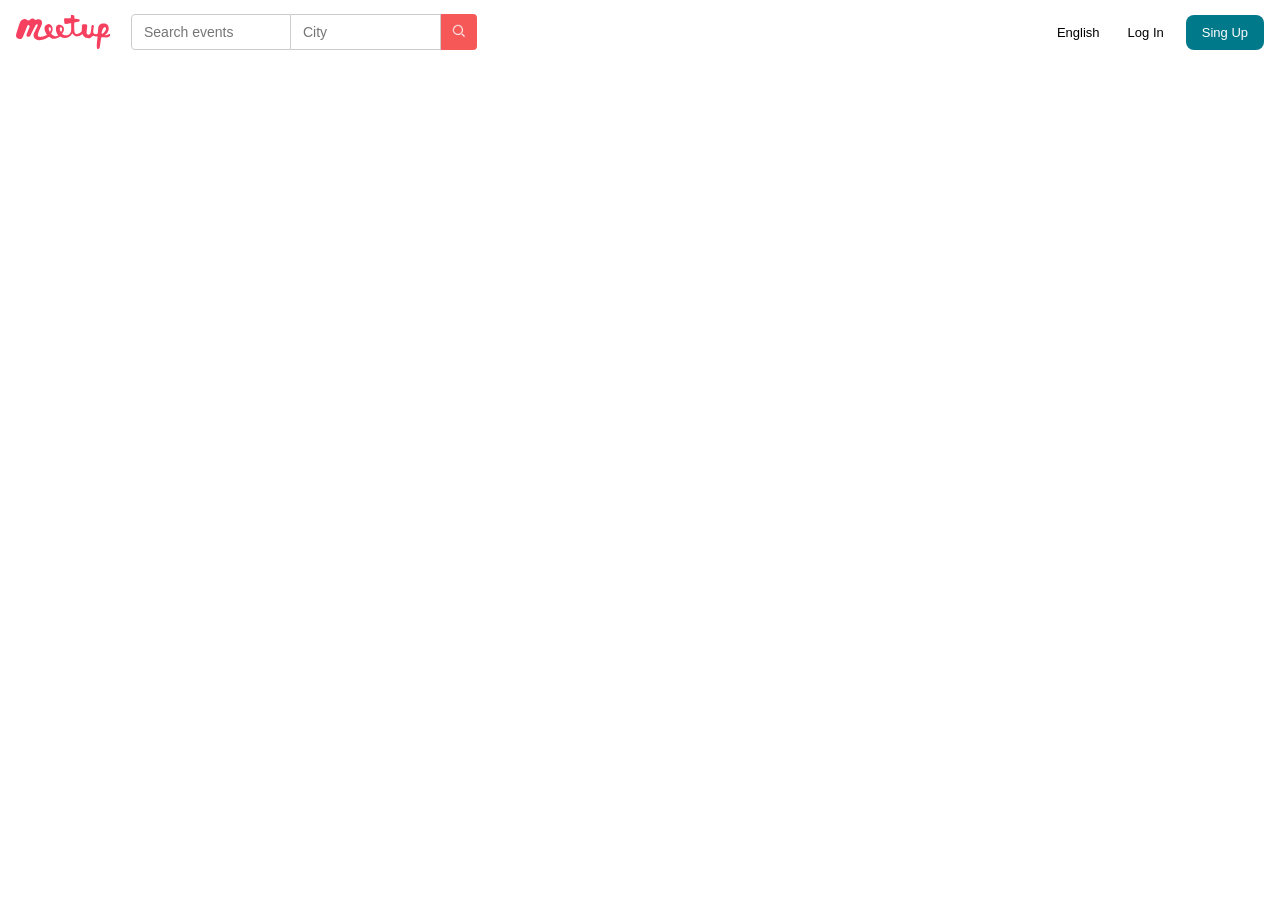
==== filterPage.html @ d0566316 "add filterPage.html, SVG icons, and styles; implement event card creation in script.js" ====
<!DOCTYPE html>
<html lang="en">
  <head>
    <meta charset="UTF-8" />
    <meta name="viewport" content="width=device-width, initial-scale=1.0" />
    <link rel="stylesheet" href="styles/styles.css" />

    <title>Document</title>
  </head>
  <body>
    <header>
      <div class="leftside">
        <img src="assets/icons/SVG.svg" alt="logo" />
        <form class="search-bar">
          <input type="text" name="" id="" placeholder="Search events" />
          <input type="text" name="" id="" placeholder="City" />
          <button class="search-button">
            <img src="assets/icons/search.png" alt="search" />
          </button>
        </form>
      </div>
      <div class="rightside">
        <button class="language">English</button>
        <button class="btn-alt" id="logIn">Log In</button>
        <button class="btn" id="signIn">Sing Up</button>
      </div>
    </header>
  </body>
</html>
---- styles/styles.css ----
* {
  box-sizing: border-box;
  font-family: "Roboto", sans-serif;
}

body {
  margin: 0;
  font-family: Arial, sans-serif;
  color: #1f1f1f;
}

button {
  border: 0;
  cursor: pointer;
  font-size: 14px;
}

.btn {
  padding: 10px 16px;
  border-radius: 8px;
  background: #00798a;
  color: #fff;
}

.btn-alt {
  background: none;
}

header {
  height: 64px;
  padding: 0 16px;
  display: flex;
  align-items: center;
  justify-content: space-between;
}
header .leftside,
header .rightside {
  display: flex;
  align-items: center;
}
header .leftside {
  gap: 20px;
}
header .rightside {
  gap: 16px;
}
header .rightside button {
  background: none;
  font-size: 13px;
}
header .rightside .btn {
  background: #00798a;
  color: #fff;
}
header .rightside .language {
  display: flex;
  gap: 5px;
}

.search-bar {
  display: flex;
}
.search-bar input {
  height: 36px;
  padding: 0 12px;
  border: 1px solid #ccc;
  font-size: 14px;
}
.search-bar input:first-child {
  width: 160px;
  border-radius: 4px 0 0 4px;
}
.search-bar input:nth-child(2) {
  width: 150px;
  border-left: 0;
}
.search-bar .search-button {
  width: 36px;
  height: 36px;
  background: #f65858;
  border-radius: 0 4px 4px 0;
}
.search-bar .search-button img {
  width: 16px;
  height: 16px;
}

.mainBlock {
  display: flex;
  align-items: center;
  justify-content: space-between;
  padding: 40px 150px;
}

.textButtonBlock {
  max-width: 480px;
}
.textButtonBlock h1 {
  margin: 0 0 24px;
  font-size: 36px;
}
.textButtonBlock p {
  margin: 0 0 24px;
  font-size: 15px;
  line-height: 1.5;
}

.imageBox img {
  max-width: 100%;
}

.events {
  display: flex;
  align-items: center;
  flex-direction: column;
}

.eventBar {
  display: flex;
  flex-direction: row;
  justify-content: space-between;
  align-items: center;
  gap: 650px;
}

.eventLeft {
  display: flex;
  align-items: center;
  gap: 15px;
}

.eventsAddres {
  background-color: rgba(151, 202, 209, 0.12);
  color: #00798a;
  width: 239.42px;
  height: 44px;
  display: flex;
  justify-content: space-around;
  align-items: center;
  border-radius: 8%;
}
.eventsAddres p {
  font-size: 20px;
  font-weight: 500;
}

.eventsList {
  display: grid;
  grid-template-columns: repeat(4, 1fr);
  grid-template-rows: repeat(4, 1fr);
  grid-column-gap: 10 px;
  grid-row-gap: 10 px;
  margin-left: 80px;
  max-width: 1196px;
  width: 100%;
  height: 750px;
  overflow-y: hidden;
}
.eventsList .event-card {
  width: 272px;
  height: 399px;
}
.eventsList .event-card img {
  width: 100%;
  height: 153px;
  border-radius: 10px;
}

.seAllEventsBtn {
  background-color: transparent;
  color: #00798a;
}/*# sourceMappingURL=styles.css.map */
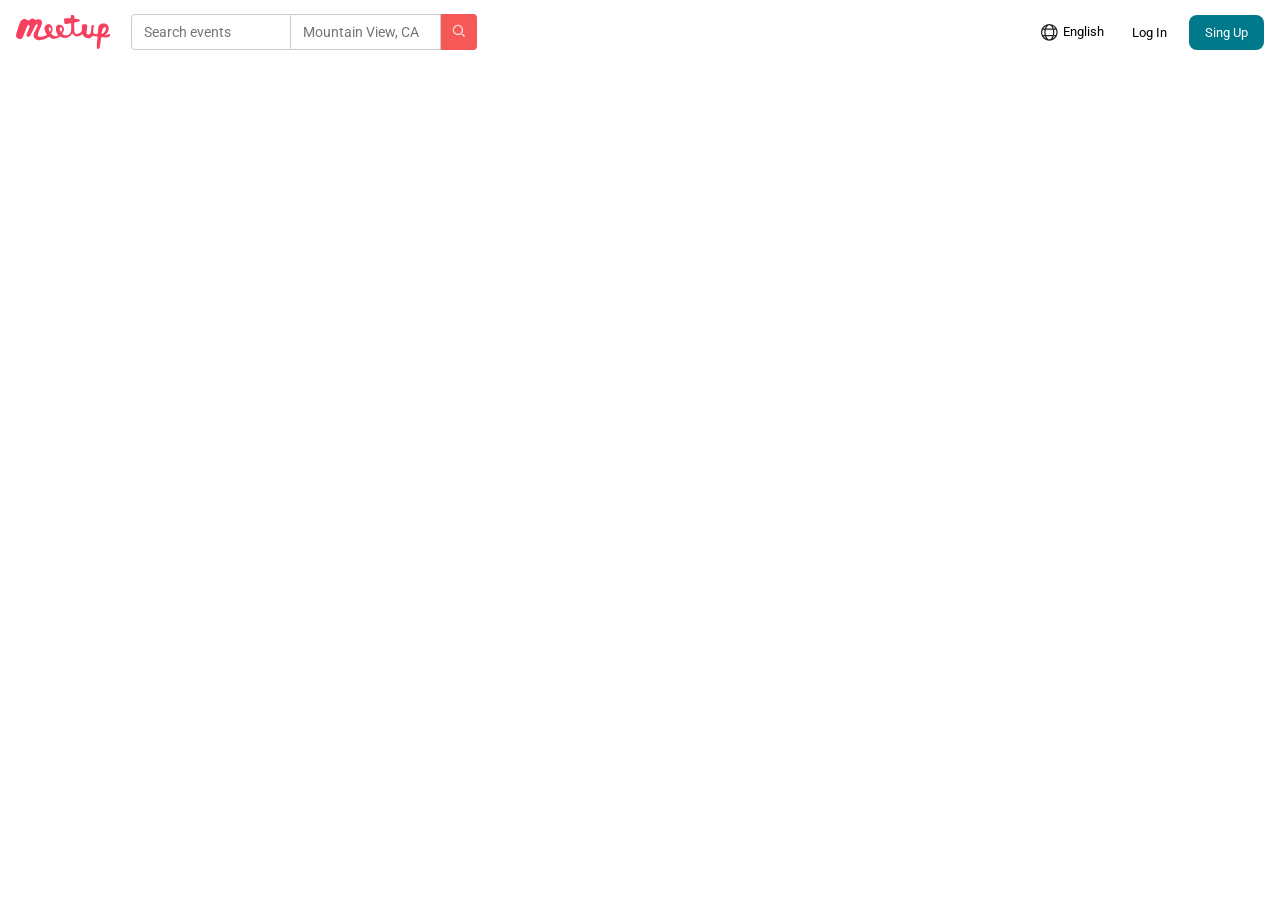
==== commit fc96068e: "enhance filter page layout; add logo click functionality and improve event card display" ====
--- a/filterPage.html
+++ b/filterPage.html
@@ -4,26 +4,39 @@
     <meta charset="UTF-8" />
     <meta name="viewport" content="width=device-width, initial-scale=1.0" />
     <link rel="stylesheet" href="styles/styles.css" />
-
+    <link rel="preconnect" href="https://fonts.googleapis.com" />
+    <link rel="preconnect" href="https://fonts.gstatic.com" crossorigin />
+    <link
+      href="https://fonts.googleapis.com/css2?family=Oswald:wght@200..700&family=Roboto:ital,wght@0,100..900;1,100..900&display=swap"
+      rel="stylesheet"
+    />
     <title>Document</title>
   </head>
-  <body>
+  
     <header>
       <div class="leftside">
-        <img src="assets/icons/SVG.svg" alt="logo" />
+        <img src="assets/icons/SVG.svg" alt="logo" id="logo" />
         <form class="search-bar">
           <input type="text" name="" id="" placeholder="Search events" />
-          <input type="text" name="" id="" placeholder="City" />
+          <input type="text" name="" id="" placeholder="Mountain View, CA" />
           <button class="search-button">
             <img src="assets/icons/search.png" alt="search" />
           </button>
         </form>
       </div>
       <div class="rightside">
-        <button class="language">English</button>
+        <button class="language">
+          <img src="assets/icons/language.svg" alt="" />English
+        </button>
         <button class="btn-alt" id="logIn">Log In</button>
         <button class="btn" id="signIn">Sing Up</button>
       </div>
     </header>
+    <main>
+
+    </main>
+    <footer></footer>
+    <script src="scripts/script.js"></script>
+    <script type="module" src="scripts/script.js"></script>
   </body>
 </html>
--- a/styles/styles.css
+++ b/styles/styles.css
@@ -1,6 +1,10 @@
 * {
   box-sizing: border-box;
   font-family: "Roboto", sans-serif;
+}
+
+#logo {
+  cursor: pointer;
 }
 
 body {
@@ -85,11 +89,15 @@
   height: 16px;
 }
 
+main {
+  max-width: 1190px;
+  margin: 0 auto;
+}
+
 .mainBlock {
   display: flex;
   align-items: center;
   justify-content: space-between;
-  padding: 40px 150px;
 }
 
 .textButtonBlock {
@@ -109,18 +117,10 @@
   max-width: 100%;
 }
 
-.events {
-  display: flex;
-  align-items: center;
-  flex-direction: column;
-}
-
 .eventBar {
   display: flex;
-  flex-direction: row;
-  justify-content: space-between;
-  align-items: center;
-  gap: 650px;
+  justify-content: space-between;
+  align-items: center;
 }
 
 .eventLeft {
@@ -148,25 +148,59 @@
   display: grid;
   grid-template-columns: repeat(4, 1fr);
   grid-template-rows: repeat(4, 1fr);
-  grid-column-gap: 10 px;
-  grid-row-gap: 10 px;
-  margin-left: 80px;
-  max-width: 1196px;
-  width: 100%;
+  gap: 10px;
   height: 750px;
   overflow-y: hidden;
 }
 .eventsList .event-card {
-  width: 272px;
+  width: 100%;
   height: 399px;
 }
 .eventsList .event-card img {
   width: 100%;
   height: 153px;
+  -o-object-fit: cover;
+     object-fit: cover;
   border-radius: 10px;
 }
 
 .seAllEventsBtn {
   background-color: transparent;
   color: #00798a;
+}
+
+.upcomigEvents {
+  margin-top: 30px;
+}
+
+.headerUpEvents {
+  display: flex;
+  justify-content: space-between;
+  align-items: center;
+  height: 100px;
+}
+
+.seAllUpEventsBtn {
+  background-color: transparent;
+  color: #00798a;
+}
+
+.upcommingList {
+  display: flex;
+  gap: 15px;
+  height: 450px;
+  overflow-x: auto;
+  overflow-y: hidden;
+}
+.upcommingList .event-card {
+  width: 272px;
+  height: 399px;
+  flex-shrink: 0;
+}
+.upcommingList .event-card img {
+  width: 100%;
+  height: 153px;
+  -o-object-fit: cover;
+     object-fit: cover;
+  border-radius: 10px;
 }/*# sourceMappingURL=styles.css.map */
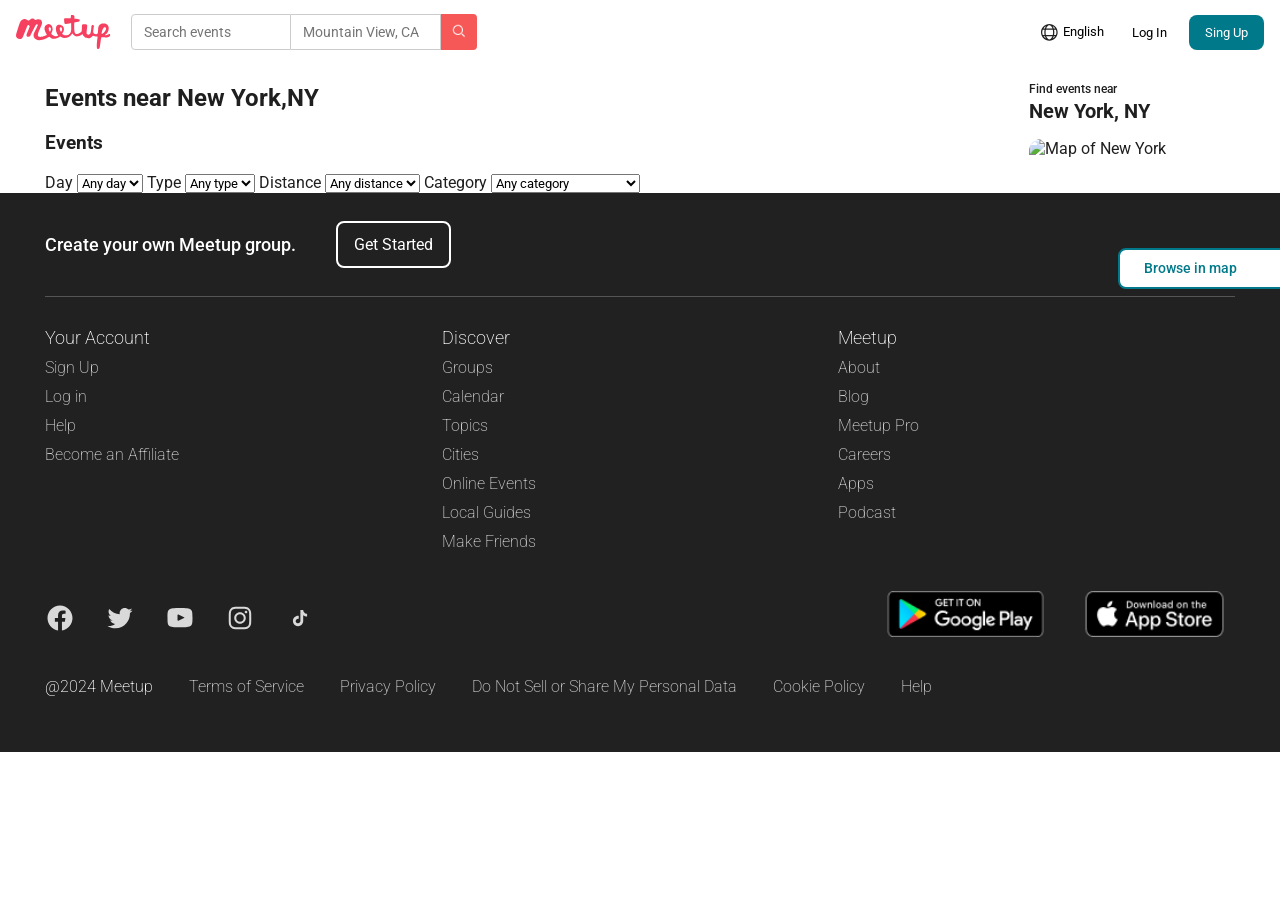
==== commit 9daf0d6b: "add event sidebar with dynamic map and categories; enhance styles for improved layout" ====
--- a/filterPage.html
+++ b/filterPage.html
@@ -12,7 +12,7 @@
     />
     <title>Document</title>
   </head>
-  
+  <body>
     <header>
       <div class="leftside">
         <img src="assets/icons/SVG.svg" alt="logo" id="logo" />
@@ -33,9 +33,167 @@
       </div>
     </header>
     <main>
+      <h2>Events near New York,NY</h2>
+      <div class="events">
+        <h3>Events</h3>
+        <div class="filters_bar">
+          <form class="filters">
+            <label class="sr-only" for="f-day">Day</label>
+            <select class="filter" id="f-day">
+              <option value="">Any day</option>
+            </select>
+            <label class="sr-only" for="f-type">Type</label>
+            <select class="filter" id="f-type">
+              <option value="">Any type</option>
+              <option value="online">Online</option>
+              <option value="offline">Offline</option>
+            </select>
+            <label class="sr-only" for="f-distance">Distance</label>
+            <select class="filter" id="f-distance">
+              <option value="">Any distance</option>
+              <option value="5">5 km</option>
+              <option value="10">10 km</option>
+              <option value="15">15 km</option>
+              <option value="25">25 km</option>
+              <option value="50">50 km</option>
+              <option value="75">75 km</option>
+              <option value="100">100 km</option>
+            </select>
+            <label class="sr-only" for="f-category">Category</label>
+            <select class="filter" id="f-category">
+              <option value="">Any category</option>
+              <option value="Social Activities">Social Activities</option>
+              <option value="Hobbies and Passions">Hobbies and Passions</option>
+              <option value="Health and Wellbeing">Health and Wellbeing</option>
+              <option value="Business">Business</option>
+              <option value="Technology">Technology</option>
+            </select>
+          </form>
+        </div>
+      </div>
+      <aside class="ev-side">
+        <small>Find events near</small>
+        <strong>New York, NY</strong>
+        <div class="map" id="map-box">
+          <img src="img/map.webp" alt="Map of New York" />
+          <div class="map__canvas" id="map"></div>
+          <button class="map__close" type="button" aria-label="Close map">
+            <img src="img/icon-close.svg" alt="" />
+          </button>
+          <button class="map__btn" type="button">
+            <span>Browse in map</span>
+            <span class="expand"
+              ><span
+                style="
+                  position: absolute;
+                  inset: 0;
+                  -webkit-mask: url(img/expand-mask.svg) no-repeat 0 0/18px 18px;
+                  mask: url(img/expand-mask.svg) no-repeat 0 0/18px 18px;
+                "
+                ><img
+                  src="img/expand-icon.svg"
+                  alt=""
+                  style="width: 18px; height: 18px" /></span
+            ></span>
+          </button>
+        </div>
+      </aside>
+    </main>
+    <footer>
+      <div class="first_footerBlock">
+        <p>Create your own Meetup group.</p>
+        <button>Get Started</button>
+      </div>
+      <div class="second_footerBlock">
+        <div class="list_one">
+          <ul>
+            <li>Your Account</li>
+            <li>Sign Up</li>
+            <li>Log in</li>
+            <li>Help</li>
+            <li>Become an Affiliate</li>
+          </ul>
+        </div>
+        <div class="list_two">
+          <ul>
+            <li>Discover</li>
+            <li>Groups</li>
+            <li>Calendar</li>
+            <li>Topics</li>
+            <li>Cities</li>
+            <li>Online Events</li>
+            <li>Local Guides</li>
+            <li>Make Friends</li>
+          </ul>
+        </div>
+        <div class="list_three">
+          <ul>
+            <li>Meetup</li>
+            <li>About</li>
+            <li>Blog</li>
+            <li>Meetup Pro</li>
+            <li>Careers</li>
+            <li>Apps</li>
+            <li>Podcast</li>
+          </ul>
+        </div>
+      </div>
+      <div class="footer_socialMedia">
+        <ul>
+          <li>
+            <img
+              src="assets/icons/socialmedia/Link - Meetup on Facebook → SVG.svg"
+              alt="Facebook"
+            />
+          </li>
+          <li>
+            <img
+              src="assets/icons/socialmedia/Link - Meetup on Twitter → SVG.svg"
+              alt="Twitter"
+            />
+          </li>
+          <li>
+            <img
+              src="assets/icons/socialmedia/Link - Meetup on YouTube → SVG.svg"
+              alt="YouTube"
+            />
+          </li>
+          <li>
+            <img
+              src="assets/icons/socialmedia/Link - Instagram → SVG.svg"
+              alt="Insa"
+            />
+          </li>
+          <li>
+            <img
+              src="assets/icons/socialmedia/Link - TikTok → SVG.svg"
+              alt="Tiktok"
+            />
+          </li>
+        </ul>
+        <div class="apps">
+          <img
+            src="assets/icons/stores/Link - Download app from Google Play → download_en-US.svg.png"
+            alt="GooglePlay"
+          />
+          <img
+            src="assets/icons/stores/Link - Download app from App Store → download_en-US.svg.png"
+            alt="AppStore"
+          />
+        </div>
+      </div>
+      <div class="lastList">
+        <ul>
+          <li>@2024 Meetup</li>
+          <li>Terms of Service</li>
+          <li>Privacy Policy</li>
+          <li>Do Not Sell or Share My Personal Data</li>
+          <li>Cookie Policy</li>
+          <li>Help</li>
+        </ul>
+      </div>
+    </footer>
 
-    </main>
-    <footer></footer>
     <script src="scripts/script.js"></script>
     <script type="module" src="scripts/script.js"></script>
   </body>
--- a/styles/styles.css
+++ b/styles/styles.css
@@ -1,3 +1,4 @@
+@charset "UTF-8";
 * {
   box-sizing: border-box;
   font-family: "Roboto", sans-serif;
@@ -11,6 +12,7 @@
   margin: 0;
   font-family: Arial, sans-serif;
   color: #1f1f1f;
+  background-color: white;
 }
 
 button {
@@ -92,6 +94,7 @@
 main {
   max-width: 1190px;
   margin: 0 auto;
+  height: 100%;
 }
 
 .mainBlock {
@@ -156,7 +159,7 @@
   width: 100%;
   height: 399px;
 }
-.eventsList .event-card img {
+.eventsList .event-card .event-card__image {
   width: 100%;
   height: 153px;
   -o-object-fit: cover;
@@ -164,6 +167,18 @@
   border-radius: 10px;
 }
 
+.event-card__info {
+  display: flex;
+  align-items: center;
+  gap: 8px;
+  margin: 0 0 8px;
+}
+.event-card__info img {
+  width: 20px;
+  height: 20px;
+  flex-shrink: 0;
+}
+
 .seAllEventsBtn {
   background-color: transparent;
   color: #00798a;
@@ -188,7 +203,7 @@
 .upcommingList {
   display: flex;
   gap: 15px;
-  height: 450px;
+  height: 420px;
   overflow-x: auto;
   overflow-y: hidden;
 }
@@ -197,10 +212,402 @@
   height: 399px;
   flex-shrink: 0;
 }
-.upcommingList .event-card img {
+.upcommingList .event-card .event-card__image {
   width: 100%;
   height: 153px;
   -o-object-fit: cover;
      object-fit: cover;
   border-radius: 10px;
+}
+
+.joinBox {
+  display: flex;
+  max-width: 1192px;
+  max-height: 236px;
+  height: 100%;
+  width: 100%;
+  background-color: rgba(151, 202, 209, 0.08);
+  padding: 10px 30px;
+  border-radius: 10px;
+}
+
+.boxLeft {
+  max-width: 739px;
+  width: 100%;
+}
+
+.signInBtn {
+  width: 192px;
+  height: 40px;
+  background-color: #e32359;
+  color: white;
+  border: 0;
+  border-radius: 10px;
+}
+
+.categories {
+  margin-top: 50px;
+}
+
+.boxes {
+  display: flex;
+  gap: 16px;
+  align-items: center;
+  justify-content: center;
+}
+.boxes .box {
+  width: 135px;
+  height: 112px;
+  background-color: rgba(151, 202, 209, 0.08);
+  color: black;
+  border-radius: 10px;
+  display: flex;
+  padding-top: 10px;
+  flex-direction: column;
+  align-items: center;
+  justify-content: center;
+  text-align: center;
+}
+
+.cities {
+  margin-top: 50px;
+}
+.cities p {
+  color: #707070;
+}
+
+.cities_box {
+  display: flex;
+  justify-content: center;
+  flex-direction: row;
+  align-items: center;
+  gap: 50px;
+}
+
+.city_card {
+  margin-top: 40px;
+  height: 257px;
+  width: 205px;
+  display: flex;
+  justify-content: center;
+  align-items: center;
+  flex-direction: column;
+}
+.city_card p {
+  margin-top: 30px;
+  text-transform: capitalize;
+  color: black;
+  font-weight: 500;
+}
+
+.two_box_section {
+  display: flex;
+  justify-content: space-between;
+}
+
+.container {
+  background-color: rgba(151, 202, 209, 0.08);
+  width: 580px;
+  height: 180px;
+  border-radius: 10px;
+  display: flex;
+  flex-direction: row;
+}
+.container img {
+  width: 41px;
+  height: 41px;
+  margin: 25px 20px;
+}
+.container button {
+  background-color: transparent;
+  color: #00798a;
+}
+
+.frendships {
+  margin-top: 30px;
+}
+.frendships p {
+  color: #707070;
+  font-weight: 300;
+}
+
+.frendshipsPosts {
+  display: flex;
+  flex-direction: row;
+  gap: 40px;
+}
+.frendshipsPosts .post {
+  margin-top: 30px;
+  cursor: pointer;
+  gap: 10px;
+}
+.frendshipsPosts .post img {
+  width: 376px;
+  height: 191.5px;
+}
+.frendshipsPosts .post p {
+  width: 370px;
+  color: #707070;
+  font-weight: 300;
+}
+.frendshipsPosts .post button {
+  background-color: transparent;
+  color: #00798a;
+}
+.frendshipsPosts {
+  margin-bottom: 70px;
+}
+
+footer {
+  height: 559px;
+  width: 100%;
+  background-color: #212121;
+  color: white;
+  font-weight: 200;
+  display: flex;
+  flex-direction: column;
+  align-items: center;
+}
+footer > div {
+  width: 100%;
+  max-width: 1190px;
+}
+footer ul {
+  list-style: none;
+  margin: 0;
+  padding: 0;
+}
+footer li {
+  color: #cfcfcf;
+}
+
+.first_footerBlock {
+  display: flex;
+  align-items: center;
+  gap: 40px;
+  padding: 28px 0;
+  border-bottom: 1px solid #555;
+}
+.first_footerBlock p {
+  margin: 0;
+  font-size: 18px;
+  font-weight: 500;
+}
+.first_footerBlock button {
+  background: transparent;
+  color: white;
+  border: 2px solid white;
+  border-radius: 8px;
+  padding: 12px 16px;
+  font-size: 16px;
+}
+
+.second_footerBlock {
+  display: flex;
+  padding-top: 30px;
+}
+.second_footerBlock .list_one,
+.second_footerBlock .list_two,
+.second_footerBlock .list_three {
+  flex: 1;
+}
+.second_footerBlock li {
+  margin-bottom: 10px;
+  font-size: 16px;
+}
+.second_footerBlock li:first-child {
+  font-size: 18px;
+  color: white;
+}
+
+.footer_socialMedia {
+  display: flex;
+  justify-content: space-between;
+  align-items: flex-end;
+  margin-top: 30px;
+}
+.footer_socialMedia ul {
+  display: flex;
+  gap: 30px;
+}
+.footer_socialMedia li img {
+  width: 30px;
+  height: 30px;
+}
+.footer_socialMedia .apps {
+  display: flex;
+  gap: 28px;
+}
+.footer_socialMedia .apps img {
+  height: 46px;
+  width: auto;
+}
+
+.lastList {
+  margin-top: 40px;
+}
+.lastList ul {
+  display: flex;
+  gap: 36px;
+}
+.lastList li:first-child {
+  color: white;
+}
+
+.ev-side {
+  position: absolute;
+  left: 1029px;
+  top: 81px;
+  width: 350px;
+}
+
+.ev-side small {
+  display: block;
+  font-weight: 500;
+  font-size: 12px;
+  line-height: 16px;
+}
+
+.ev-side strong {
+  display: block;
+  font-weight: 700;
+  font-size: 20px;
+  line-height: 28px;
+}
+
+.map {
+  position: relative;
+  width: 350px;
+  height: 285px;
+  margin-top: 14px;
+  border-radius: 12px;
+  overflow: hidden;
+}
+
+.map > img {
+  width: 100%;
+  height: 100%;
+  -o-object-fit: cover;
+     object-fit: cover;
+}
+
+/* Живая карта (Leaflet) поверх картинки-заглушки */
+.map__canvas {
+  position: absolute;
+  inset: 0;
+  z-index: 0;
+  background: transparent;
+  font: inherit;
+}
+
+.map--live .map__canvas {
+  cursor: pointer;
+}
+
+.map--open {
+  position: fixed;
+  inset: 24px;
+  z-index: 1000;
+  width: auto;
+  height: auto;
+  margin: 0;
+  box-shadow: 0 0 0 100vmax rgba(0, 0, 0, 0.5);
+}
+
+.map--open .map__canvas {
+  cursor: grab;
+}
+
+.map--open .map__btn {
+  display: none;
+}
+
+.map--open .map__close {
+  right: 16px;
+  top: 16px;
+  width: 36px;
+  height: 36px;
+  display: grid;
+  place-items: center;
+  border-radius: 50%;
+  box-shadow: 0 1px 4px rgba(0, 0, 0, 0.3);
+}
+
+.map-opened {
+  overflow: hidden;
+}
+
+.map-popup__date {
+  color: #7c6f50;
+  font-weight: 500;
+  font-size: 12px;
+  line-height: 16px;
+  text-transform: uppercase;
+}
+
+.map-popup__title {
+  margin-top: 4px;
+  font-weight: 500;
+  font-size: 14px;
+  line-height: 20px;
+}
+
+.map-popup__cat {
+  margin-top: 2px;
+  color: #707070;
+  font-size: 12px;
+  line-height: 16px;
+}
+
+.leaflet-popup-content p {
+  margin: 0;
+}
+
+.map__close {
+  z-index: 1;
+  position: absolute;
+  right: 15px;
+  top: 11px;
+  width: 15px;
+  height: 15px;
+  padding: 0;
+  border: 0;
+  background: #fff;
+  cursor: pointer;
+}
+
+.map__close img {
+  width: 15px;
+  height: 15px;
+}
+
+.map__btn {
+  z-index: 1;
+  position: absolute;
+  left: 89px;
+  top: 109px;
+  width: 172.41px;
+  height: 40.5px;
+  border: 2px solid #00798a;
+  border-radius: 8px;
+  background: #fff;
+  color: #00798a;
+  font-weight: 500;
+  font-size: 14px;
+  line-height: 20px;
+}
+
+.map__btn > span:not(.expand) {
+  position: absolute;
+  left: 23.8px;
+  top: 8.25px;
+}
+
+.expand {
+  position: absolute;
+  left: 126.4px;
+  top: 9.25px;
+  width: 18px;
+  height: 18px;
+  overflow: clip;
 }/*# sourceMappingURL=styles.css.map */
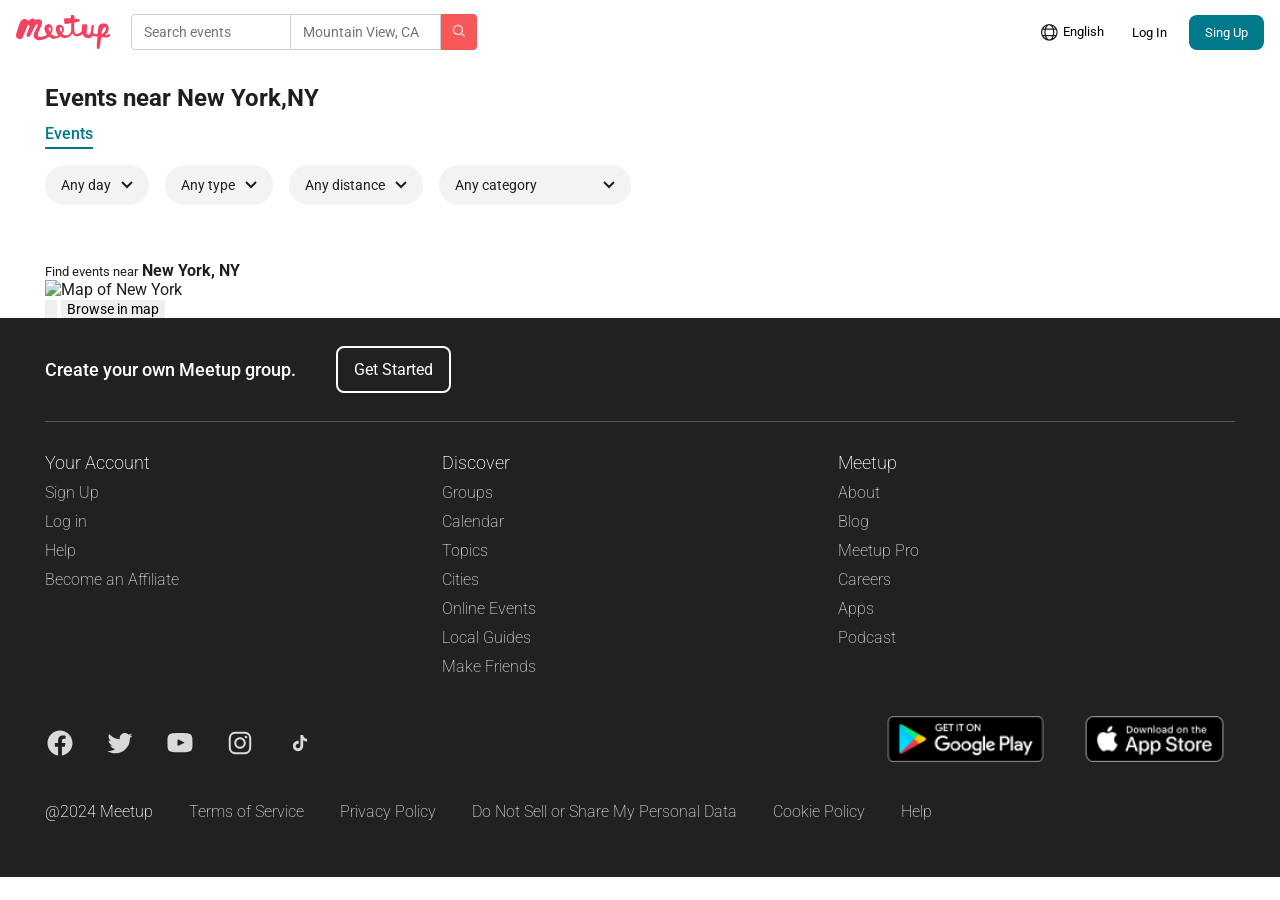
==== commit 12e5accb: "add events list to filter page; update styles for improved layout and accessibility" ====
--- a/filterPage.html
+++ b/filterPage.html
@@ -69,6 +69,7 @@
               <option value="Technology">Technology</option>
             </select>
           </form>
+          <ul class="events_list"></ul>
         </div>
       </div>
       <aside class="ev-side">
--- a/styles/styles.css
+++ b/styles/styles.css
@@ -454,160 +454,60 @@
   color: white;
 }
 
-.ev-side {
+.sr-only {
   position: absolute;
-  left: 1029px;
-  top: 81px;
-  width: 350px;
-}
-
-.ev-side small {
-  display: block;
-  font-weight: 500;
-  font-size: 12px;
-  line-height: 16px;
-}
-
-.ev-side strong {
-  display: block;
-  font-weight: 700;
-  font-size: 20px;
-  line-height: 28px;
-}
-
-.map {
-  position: relative;
-  width: 350px;
-  height: 285px;
-  margin-top: 14px;
-  border-radius: 12px;
-  overflow: hidden;
-}
-
-.map > img {
-  width: 100%;
-  height: 100%;
-  -o-object-fit: cover;
-     object-fit: cover;
-}
-
-/* Живая карта (Leaflet) поверх картинки-заглушки */
-.map__canvas {
-  position: absolute;
-  inset: 0;
-  z-index: 0;
-  background: transparent;
-  font: inherit;
-}
-
-.map--live .map__canvas {
-  cursor: pointer;
-}
-
-.map--open {
-  position: fixed;
-  inset: 24px;
-  z-index: 1000;
-  width: auto;
-  height: auto;
-  margin: 0;
-  box-shadow: 0 0 0 100vmax rgba(0, 0, 0, 0.5);
-}
-
-.map--open .map__canvas {
-  cursor: grab;
-}
-
-.map--open .map__btn {
-  display: none;
-}
-
-.map--open .map__close {
-  right: 16px;
-  top: 16px;
-  width: 36px;
-  height: 36px;
-  display: grid;
-  place-items: center;
-  border-radius: 50%;
-  box-shadow: 0 1px 4px rgba(0, 0, 0, 0.3);
-}
-
-.map-opened {
-  overflow: hidden;
-}
-
-.map-popup__date {
-  color: #7c6f50;
-  font-weight: 500;
-  font-size: 12px;
-  line-height: 16px;
-  text-transform: uppercase;
-}
-
-.map-popup__title {
-  margin-top: 4px;
-  font-weight: 500;
-  font-size: 14px;
-  line-height: 20px;
-}
-
-.map-popup__cat {
-  margin-top: 2px;
-  color: #707070;
-  font-size: 12px;
-  line-height: 16px;
-}
-
-.leaflet-popup-content p {
-  margin: 0;
-}
-
-.map__close {
-  z-index: 1;
-  position: absolute;
-  right: 15px;
-  top: 11px;
-  width: 15px;
-  height: 15px;
+  width: 1px;
+  height: 1px;
+  margin: -1px;
   padding: 0;
   border: 0;
-  background: #fff;
+  overflow: hidden;
+  clip: rect(0 0 0 0);
+  white-space: nowrap;
+}
+
+main > h2 {
+  margin: 20px 0 12px;
+  font-size: 24px;
+  font-weight: 700;
+}
+
+/* вкладка "Events" */
+.events > h3 {
+  display: inline-block;
+  margin: 0 0 16px;
+  padding-bottom: 4px;
+  border-bottom: 2px solid #00798a;
+  color: #00798a;
+  font-size: 16px;
+  font-weight: 500;
+}
+
+.filters_bar {
+  max-width: 592px;
+}
+
+/* ----- фильтры ----- */
+.filters {
+  display: flex;
+  flex-wrap: wrap;
+  gap: 16px;
+  margin: 0 0 56px;
+}
+
+.filter {
+  height: 40px;
+  padding: 0 38px 0 16px;
+  border: 0;
+  border-radius: 20px;
+  background-color: #f3f3f3;
+  background-image: url("data:image/svg+xml,%3Csvg xmlns='http://www.w3.org/2000/svg' width='12' height='8' viewBox='0 0 12 8'%3E%3Cpath d='M1 1l5 5 5-5' fill='none' stroke='%231f1f1f' stroke-width='2'/%3E%3C/svg%3E");
+  background-repeat: no-repeat;
+  background-position: right 16px center;
+  -webkit-appearance: none;
+  -moz-appearance: none;
+       appearance: none;
+  color: #1f1f1f;
+  font-size: 14px;
   cursor: pointer;
-}
-
-.map__close img {
-  width: 15px;
-  height: 15px;
-}
-
-.map__btn {
-  z-index: 1;
-  position: absolute;
-  left: 89px;
-  top: 109px;
-  width: 172.41px;
-  height: 40.5px;
-  border: 2px solid #00798a;
-  border-radius: 8px;
-  background: #fff;
-  color: #00798a;
-  font-weight: 500;
-  font-size: 14px;
-  line-height: 20px;
-}
-
-.map__btn > span:not(.expand) {
-  position: absolute;
-  left: 23.8px;
-  top: 8.25px;
-}
-
-.expand {
-  position: absolute;
-  left: 126.4px;
-  top: 9.25px;
-  width: 18px;
-  height: 18px;
-  overflow: clip;
 }/*# sourceMappingURL=styles.css.map */
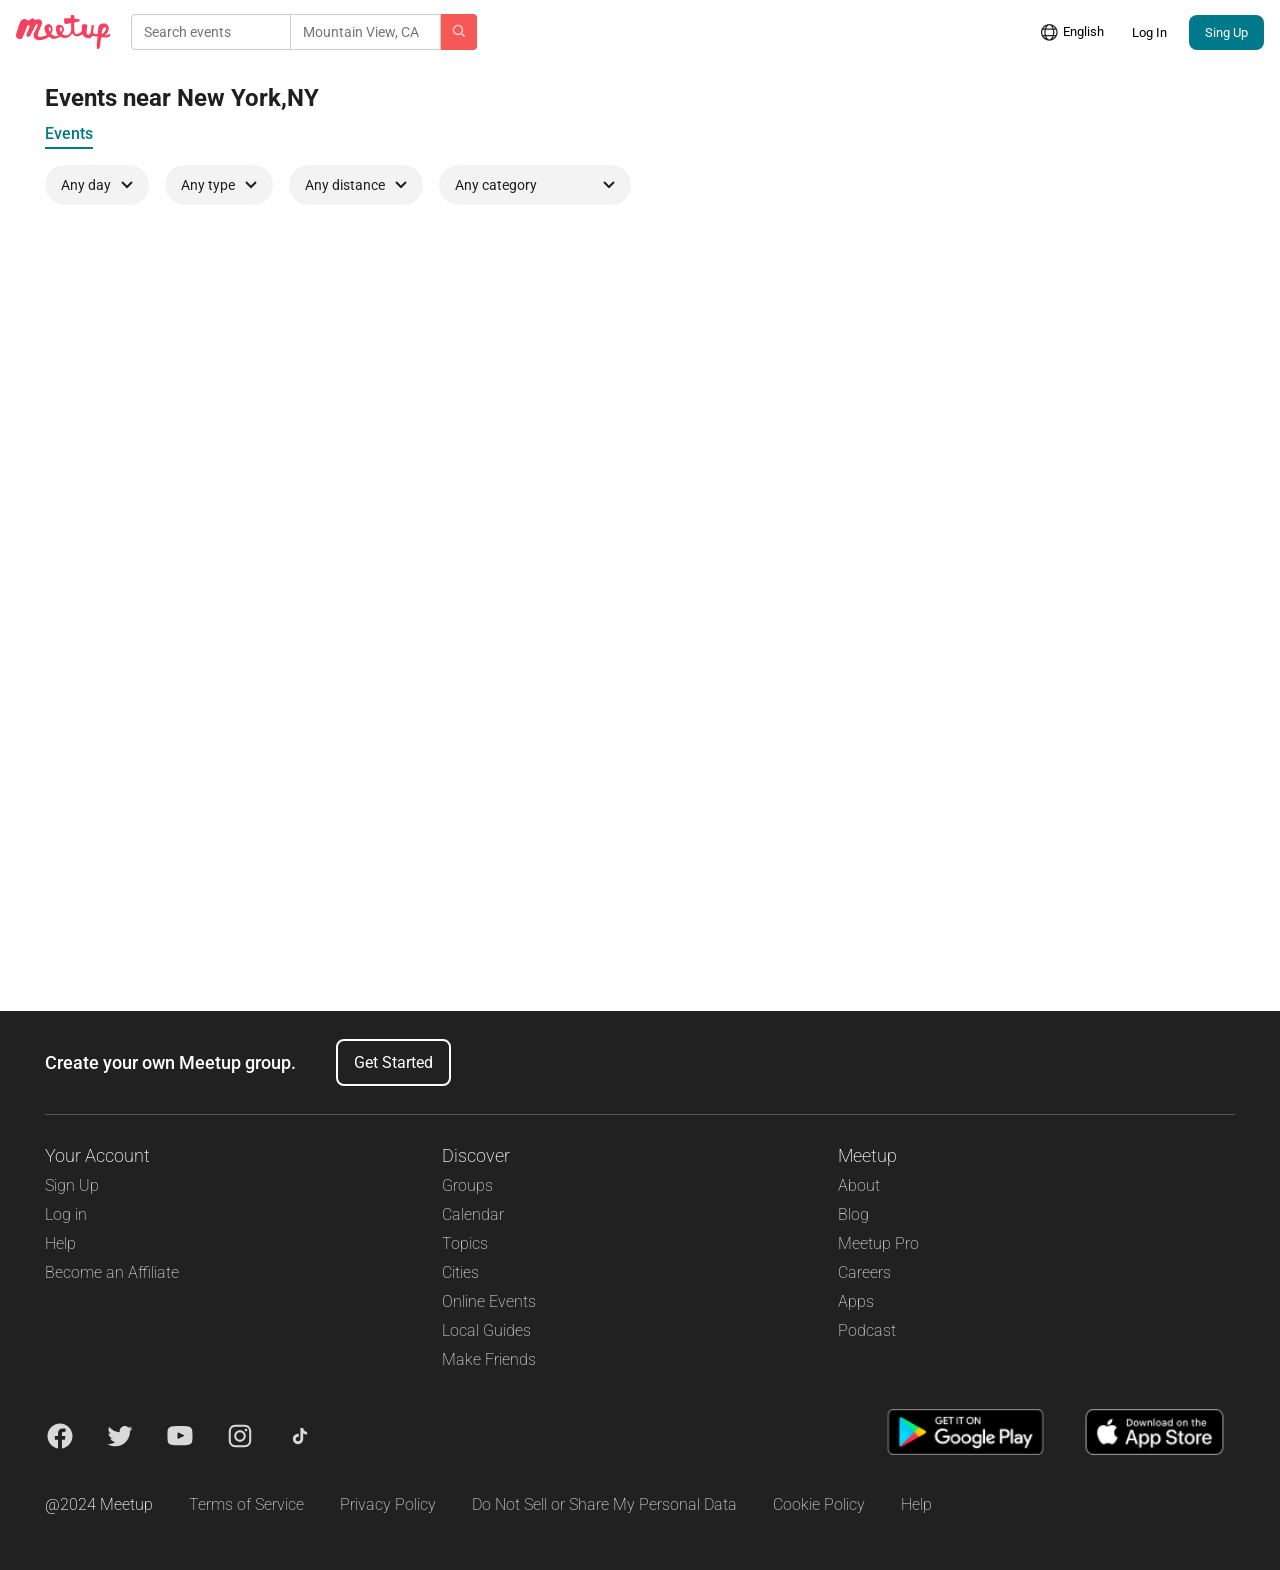
==== commit 46b1ba2b: "refactor filter page layout; remove map functionality and update styles for event list" ====
--- a/filterPage.html
+++ b/filterPage.html
@@ -69,36 +69,9 @@
               <option value="Technology">Technology</option>
             </select>
           </form>
-          <ul class="events_list"></ul>
         </div>
+        <div class="event_list"></div>
       </div>
-      <aside class="ev-side">
-        <small>Find events near</small>
-        <strong>New York, NY</strong>
-        <div class="map" id="map-box">
-          <img src="img/map.webp" alt="Map of New York" />
-          <div class="map__canvas" id="map"></div>
-          <button class="map__close" type="button" aria-label="Close map">
-            <img src="img/icon-close.svg" alt="" />
-          </button>
-          <button class="map__btn" type="button">
-            <span>Browse in map</span>
-            <span class="expand"
-              ><span
-                style="
-                  position: absolute;
-                  inset: 0;
-                  -webkit-mask: url(img/expand-mask.svg) no-repeat 0 0/18px 18px;
-                  mask: url(img/expand-mask.svg) no-repeat 0 0/18px 18px;
-                "
-                ><img
-                  src="img/expand-icon.svg"
-                  alt=""
-                  style="width: 18px; height: 18px" /></span
-            ></span>
-          </button>
-        </div>
-      </aside>
     </main>
     <footer>
       <div class="first_footerBlock">
--- a/styles/styles.css
+++ b/styles/styles.css
@@ -165,6 +165,12 @@
   -o-object-fit: cover;
      object-fit: cover;
   border-radius: 10px;
+}
+
+.event_list {
+  display: grid;
+  height: 750px;
+  overflow-y: hidden;
 }
 
 .event-card__info {
@@ -510,4 +516,374 @@
   color: #1f1f1f;
   font-size: 14px;
   cursor: pointer;
+}
+
+@media (max-width: 767px) {
+  /* ---------- header ---------- */
+  header {
+    height: auto;
+    flex-wrap: wrap;
+    row-gap: 12px;
+    padding: 12px 16px;
+    /* .leftside "растворяем" (display: contents), чтобы логотип, правые кнопки
+       и поиск стали соседями: логотип и кнопки в первой строке, поиск во второй */
+  }
+  header .leftside {
+    display: contents;
+  }
+  header .leftside > img {
+    order: 1;
+  }
+  header .rightside {
+    order: 2;
+    gap: 12px;
+  }
+  .search-bar {
+    order: 3;
+    width: 100%;
+  }
+  .search-bar input:first-child {
+    flex: 1;
+    width: auto;
+    min-width: 0;
+    height: 40px;
+  }
+  .search-bar {
+    /* поле города на мобильной версии скрыто */
+  }
+  .search-bar input:nth-child(2) {
+    display: none;
+  }
+  .search-bar .search-button {
+    width: 40px;
+    height: 40px;
+  }
+  /* ---------- общие отступы и заголовки ---------- */
+  main {
+    padding: 0 16px;
+  }
+  .eventBar h2,
+  .headerUpEvents h2 {
+    margin: 0;
+    font-size: 18px;
+  }
+  .joinBox h2,
+  .categories h2,
+  .cities h2,
+  .instruction h2,
+  .frendships h2 {
+    margin: 0 0 12px;
+    font-size: 18px;
+  }
+  /* ---------- hero ---------- */
+  .mainBlock {
+    flex-direction: column;
+    align-items: flex-start;
+    gap: 16px;
+    padding-top: 24px;
+  }
+  .textButtonBlock {
+    max-width: 100%;
+  }
+  .textButtonBlock h1 {
+    margin: 0 0 12px;
+    font-size: 24px;
+  }
+  .textButtonBlock p {
+    margin: 0;
+    font-size: 12px;
+  }
+  .textButtonBlock {
+    /* в макете кнопки Join Meetup в hero нет */
+  }
+  .textButtonBlock .btn {
+    display: none;
+  }
+  .imageBox {
+    align-self: center;
+  }
+  .imageBox img {
+    width: 100%;
+    max-width: 260px;
+  }
+  /* ---------- Events near / Upcoming online events ---------- */
+  .eventBar {
+    margin-top: 32px;
+  }
+  .eventLeft {
+    flex-wrap: wrap;
+    gap: 8px 12px;
+  }
+  .eventsAddres {
+    width: auto;
+    height: 32px;
+    padding: 0 12px;
+    gap: 8px;
+  }
+  .eventsAddres p {
+    margin: 0;
+    font-size: 14px;
+  }
+  .eventsAddres img {
+    width: 16px;
+    height: 16px;
+  }
+  .seAllEventsBtn,
+  .seAllUpEventsBtn {
+    display: none;
+  }
+  .upcomigEvents {
+    margin-top: 40px;
+  }
+  .headerUpEvents {
+    height: auto;
+    margin-bottom: 8px;
+  }
+  /* оба списка: вертикальная колонка карточек "картинка слева, текст справа" */
+  .eventsList,
+  .upcommingList {
+    display: flex;
+    flex-direction: column;
+    gap: 0;
+    height: auto;
+    overflow: visible;
+  }
+  .eventsList .event-card,
+  .upcommingList .event-card {
+    display: grid;
+    grid-template-columns: 96px 1fr;
+    -moz-column-gap: 12px;
+         column-gap: 12px;
+    align-content: start;
+    flex-shrink: 0;
+    width: 100%;
+    height: auto;
+    padding: 12px 0;
+    border-top: 1px solid #e6e6e6;
+    /* на мобильной версии показываем только первые три карточки */
+  }
+  .eventsList .event-card:nth-child(n+4),
+  .upcommingList .event-card:nth-child(n+4) {
+    display: none;
+  }
+  .eventsList .event-card .event-card__image,
+  .upcommingList .event-card .event-card__image {
+    grid-column: 1;
+    grid-row: 1/5;
+    width: 96px;
+    height: 64px;
+    border-radius: 8px;
+  }
+  .eventsList .event-card,
+  .upcommingList .event-card {
+    /* дата идёт первой, как в макете */
+  }
+  .eventsList .event-card .event-card__category + .event-card__info,
+  .upcommingList .event-card .event-card__category + .event-card__info {
+    grid-row: 1;
+    color: #7c6f50;
+    font-weight: 500;
+  }
+  .eventsList .event-card .event-card__title,
+  .upcommingList .event-card .event-card__title {
+    grid-column: 2;
+    grid-row: 2;
+    margin: 0 0 4px;
+    font-size: 14px;
+  }
+  .eventsList .event-card .event-card__category,
+  .upcommingList .event-card .event-card__category {
+    grid-column: 2;
+    grid-row: 3;
+    margin: 0;
+    color: #707070;
+    font-size: 12px;
+  }
+  .eventsList .event-card .event-card__info + .event-card__info,
+  .upcommingList .event-card .event-card__info + .event-card__info {
+    grid-row: 4;
+    color: #707070;
+    font-weight: 400;
+  }
+  .eventsList .event-card .event-card__info,
+  .upcommingList .event-card .event-card__info {
+    grid-column: 2;
+    margin: 4px 0 0;
+    font-size: 12px;
+  }
+  .eventsList .event-card .event-card__info img,
+  .upcommingList .event-card .event-card__info img {
+    display: none;
+  }
+  /* ---------- Join Meetup ---------- */
+  /* блок на всю ширину экрана: компенсируем padding у main */
+  .joinMeetUp {
+    margin: 40px -16px 0;
+  }
+  .joinBox {
+    flex-direction: column;
+    max-height: none;
+    height: auto;
+    padding: 16px;
+    border-radius: 0;
+    /* .boxLeft "растворяем", чтобы поставить картинку между заголовком и текстом */
+  }
+  .joinBox .boxLeft {
+    display: contents;
+  }
+  .joinBox h2 {
+    order: 1;
+  }
+  .joinBox > img {
+    order: 2;
+    align-self: center;
+    width: 100%;
+    max-width: 240px;
+    height: auto;
+  }
+  .joinBox p {
+    order: 3;
+    margin: 12px 0 16px;
+    font-size: 12px;
+  }
+  .joinBox .signInBtn {
+    order: 4;
+    width: 100%;
+  }
+  /* ---------- Explore top categories ---------- */
+  .categories {
+    margin-top: 40px;
+  }
+  .boxes {
+    flex-wrap: wrap;
+    justify-content: flex-start;
+  }
+  /* ---------- Popular cities ---------- */
+  .cities {
+    margin-top: 40px;
+  }
+  .cities .citiesBox_text {
+    margin: 0;
+    font-size: 12px;
+  }
+  .cities_box {
+    flex-wrap: wrap;
+    justify-content: center;
+    gap: 0 16px;
+  }
+  .city_card {
+    width: 155px;
+    height: auto;
+    margin-top: 24px;
+  }
+  .city_card img {
+    width: 155px;
+    height: 155px;
+    border-radius: 50%;
+    -o-object-fit: cover;
+       object-fit: cover;
+  }
+  .city_card p {
+    margin: 12px 0 0;
+    font-size: 14px;
+  }
+  /* ---------- How Meetup works ---------- */
+  .instruction {
+    margin-top: 40px;
+  }
+  .two_box_section {
+    flex-direction: column;
+    gap: 16px;
+  }
+  .container {
+    width: 100%;
+    height: auto;
+    padding-bottom: 16px;
+  }
+  .container img {
+    flex-shrink: 0;
+    width: 24px;
+    height: 24px;
+    margin: 16px 16px 0;
+  }
+  .container .infoText {
+    min-width: 0;
+    padding: 16px 16px 0 0;
+  }
+  .container .infoText h3 {
+    margin: 0 0 4px;
+    font-size: 14px;
+  }
+  .container .infoText p {
+    margin: 0 0 8px;
+    font-size: 12px;
+  }
+  .container button {
+    padding: 0;
+    font-size: 12px;
+    font-weight: 500;
+  }
+  /* ---------- Friendships ---------- */
+  .frendships {
+    margin-top: 40px;
+  }
+  .frendships > p {
+    margin: 0;
+    font-size: 12px;
+  }
+  .frendshipsPosts {
+    flex-direction: column;
+    gap: 24px;
+    margin-bottom: 40px;
+  }
+  .frendshipsPosts .post {
+    margin-top: 0;
+  }
+  .frendshipsPosts .post img {
+    width: 100%;
+    height: auto;
+    aspect-ratio: 2/1;
+    -o-object-fit: cover;
+       object-fit: cover;
+    border-radius: 8px;
+  }
+  .frendshipsPosts .post h3 {
+    margin: 12px 0 8px;
+    font-size: 14px;
+  }
+  .frendshipsPosts .post p {
+    width: 100%;
+    margin: 0 0 8px;
+    font-size: 12px;
+  }
+  .frendshipsPosts .post button {
+    padding: 0;
+    font-size: 12px;
+    font-weight: 500;
+  }
+  /* ---------- footer (макета для мобильной версии не было, сделано базово) ---------- */
+  footer {
+    height: auto;
+    padding: 0 16px 24px;
+  }
+  .first_footerBlock {
+    flex-wrap: wrap;
+    gap: 16px;
+  }
+  .second_footerBlock {
+    flex-direction: column;
+    gap: 24px;
+  }
+  .footer_socialMedia {
+    flex-direction: column;
+    align-items: flex-start;
+    gap: 24px;
+  }
+  .footer_socialMedia ul {
+    gap: 20px;
+  }
+  .lastList ul {
+    flex-wrap: wrap;
+    gap: 12px 24px;
+  }
 }/*# sourceMappingURL=styles.css.map */
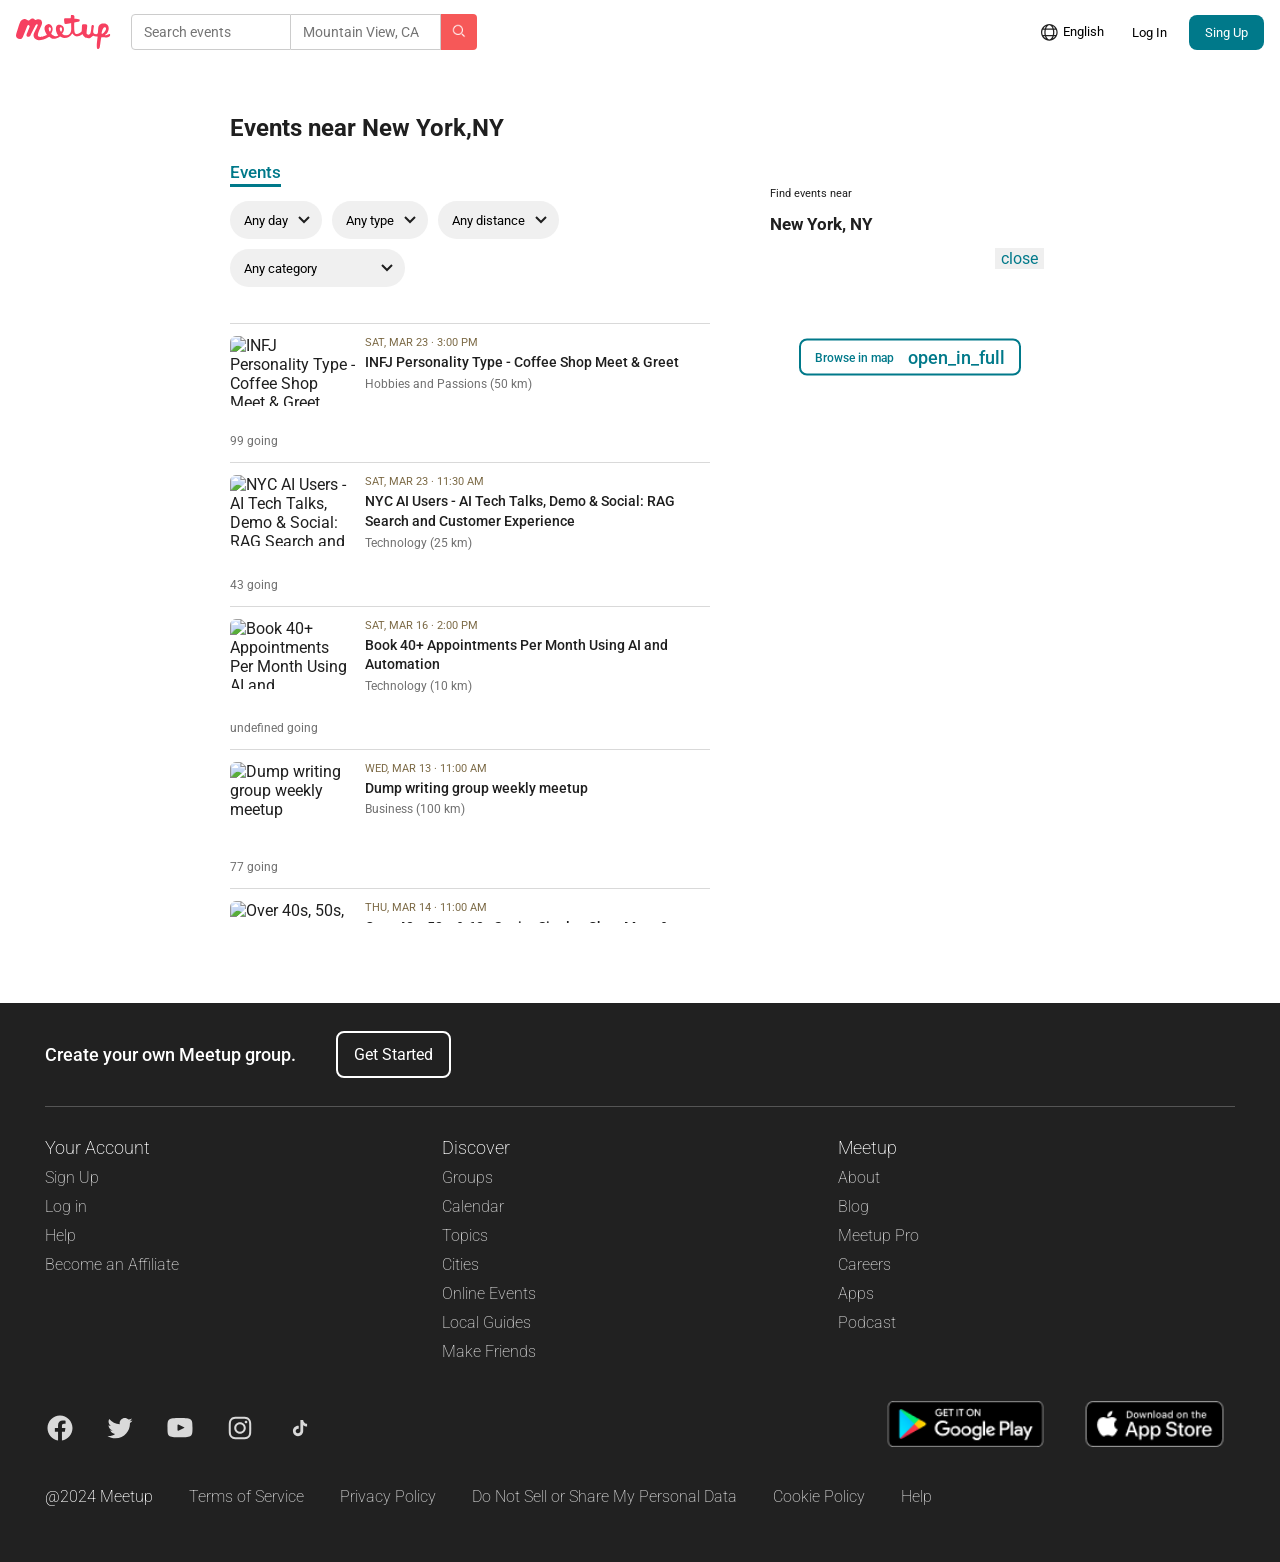
==== commit 8650ac0b: "update script references and add map functionality; enhance styles for responsive design" ====
--- a/filterPage.html
+++ b/filterPage.html
@@ -4,12 +4,14 @@
     <meta charset="UTF-8" />
     <meta name="viewport" content="width=device-width, initial-scale=1.0" />
     <link rel="stylesheet" href="styles/styles.css" />
+    <link rel="stylesheet" href="styles/filter.css" />
     <link rel="preconnect" href="https://fonts.googleapis.com" />
     <link rel="preconnect" href="https://fonts.gstatic.com" crossorigin />
     <link
       href="https://fonts.googleapis.com/css2?family=Oswald:wght@200..700&family=Roboto:ital,wght@0,100..900;1,100..900&display=swap"
       rel="stylesheet"
     />
+
     <title>Document</title>
   </head>
   <body>
@@ -73,6 +75,9 @@
         <div class="event_list"></div>
       </div>
     </main>
+    <aside>
+      <div id="map-root"></div>
+    </aside>
     <footer>
       <div class="first_footerBlock">
         <p>Create your own Meetup group.</p>
@@ -168,7 +173,7 @@
       </div>
     </footer>
 
-    <script src="scripts/script.js"></script>
-    <script type="module" src="scripts/script.js"></script>
+    <script src="scripts/filterPage.js"></script>
+    <script type="module" src="scripts/filterPage.js"></script>
   </body>
 </html>
--- a/styles/styles.css
+++ b/styles/styles.css
@@ -493,31 +493,20 @@
   max-width: 592px;
 }
 
-/* ----- фильтры ----- */
-.filters {
-  display: flex;
-  flex-wrap: wrap;
-  gap: 16px;
-  margin: 0 0 56px;
-}
-
-.filter {
-  height: 40px;
-  padding: 0 38px 0 16px;
-  border: 0;
-  border-radius: 20px;
-  background-color: #f3f3f3;
-  background-image: url("data:image/svg+xml,%3Csvg xmlns='http://www.w3.org/2000/svg' width='12' height='8' viewBox='0 0 12 8'%3E%3Cpath d='M1 1l5 5 5-5' fill='none' stroke='%231f1f1f' stroke-width='2'/%3E%3C/svg%3E");
-  background-repeat: no-repeat;
-  background-position: right 16px center;
-  -webkit-appearance: none;
-  -moz-appearance: none;
-       appearance: none;
-  color: #1f1f1f;
-  font-size: 14px;
-  cursor: pointer;
-}
-
+/* Адаптив */
+@media (max-width: 1024px) {
+  .map-card {
+    width: 240px;
+  }
+  .map-card__image {
+    height: 200px;
+  }
+}
+@media (max-width: 768px) {
+  .map-card {
+    display: none;
+  } /* в мобильном макете карты нет */
+}
 @media (max-width: 767px) {
   /* ---------- header ---------- */
   header {
--- a/styles/filter.css
+++ b/styles/filter.css
@@ -0,0 +1,335 @@
+body {
+  display: grid;
+  grid-template-columns: minmax(16px, 1fr) minmax(0, 480px) 60px 280px minmax(
+      16px,
+      1fr
+    );
+}
+
+header {
+  grid-column: 1 / -1;
+  grid-row: 1;
+}
+
+main {
+  grid-column: 2;
+  grid-row: 2;
+  min-width: 0;
+  height: auto;
+  max-width: none;
+  margin: 0;
+  padding: 50px 0 80px;
+}
+
+aside {
+  grid-column: 4;
+  grid-row: 2;
+  align-self: start;
+  padding-top: 56px;
+}
+
+footer {
+  grid-column: 1 / -1;
+  grid-row: 3;
+  margin-top: 0;
+}
+
+main > h2 {
+  margin: 0 0 20px;
+  font-size: 24px;
+  font-weight: 700;
+}
+
+.events > h3 {
+  display: inline-block;
+  margin: 0 0 14px;
+  padding-bottom: 2px;
+  font-size: 17px;
+  font-weight: 500;
+  color: #00798a;
+  border-bottom: 3px solid #00798a;
+}
+.event_list {
+  display: block;
+  height: auto;
+  max-height: 600px;
+  overflow-x: hidden;
+  overflow-y: auto;
+}
+
+.filters {
+  display: flex;
+  flex-wrap: wrap;
+  gap: 10px;
+  margin-bottom: 36px;
+}
+
+.filter {
+  height: 38px;
+  padding: 8px 34px 8px 14px;
+  border: 0;
+  border-radius: 20px;
+  background-color: #f0f0f0;
+  background-image: url("data:image/svg+xml,%3Csvg xmlns='http://www.w3.org/2000/svg' width='12' height='8' viewBox='0 0 12 8'%3E%3Cpath d='M1 1l5 5 5-5' fill='none' stroke='%231f1f1f' stroke-width='2'/%3E%3C/svg%3E");
+  background-repeat: no-repeat;
+  background-position: right 12px center;
+  -webkit-appearance: none;
+  appearance: none;
+  font-size: 13px;
+  transition: background-color 0.2s;
+}
+
+.filter:hover {
+  background-color: #e4e4e4;
+}
+
+.event-card_li {
+  display: grid;
+  grid-template-columns: 125px 1fr;
+  grid-template-rows: auto auto auto 1fr auto;
+  column-gap: 10px;
+  align-items: start;
+  padding: 12px 0 14px;
+  border-top: 1px solid #d9d9d9;
+}
+
+.event-card_li .event-card__image {
+  grid-column: 1;
+  grid-row: 1 / 5;
+  width: 100%;
+  aspect-ratio: 16 / 9;
+  object-fit: cover;
+  border-radius: 6px;
+}
+
+.event-card_li .event-card__info {
+  display: block;
+  margin: 0;
+}
+
+.event-card_li .event-card__info img {
+  display: none;
+}
+
+.event-card_li .event-card__category + .event-card__info {
+  grid-column: 2;
+  grid-row: 1;
+  margin-bottom: 4px;
+  font-size: 11px;
+  color: #7c6a46;
+}
+
+.event-card_li .event-card__title {
+  grid-column: 2;
+  grid-row: 2;
+  margin: 0 0 4px;
+  font-size: 14px;
+  font-weight: 500;
+  line-height: 1.4;
+}
+
+.event-card_li .event-card__category {
+  grid-column: 2;
+  grid-row: 3;
+  margin: 0;
+  font-size: 12px;
+  color: #707070;
+}
+
+.event-card_li .event-card__info + .event-card__info {
+  grid-column: 1 / -1;
+  grid-row: 5;
+  margin-top: 28px;
+  font-size: 12px;
+  color: #707070;
+}
+
+.event-card__spots {
+  color: #e32359;
+}
+
+.event-card__spots::before {
+  content: '·';
+  margin: 0 6px;
+  color: #707070;
+}
+
+.event-card__online {
+  display: none;
+}
+
+.map-card__label {
+  margin-bottom: 2px;
+  font-size: 11px;
+}
+
+.map-card__city {
+  margin-bottom: 8px;
+  font-size: 17px;
+  font-weight: 700;
+}
+
+.map-card__map {
+  position: relative;
+  overflow: hidden;
+  border-radius: 12px;
+}
+
+.map-card__image {
+  display: block;
+  width: 100%;
+  height: 230px;
+  border: 0;
+  pointer-events: none;
+  filter: blur(1.5px) saturate(0.7);
+  opacity: 0.6;
+}
+
+.map-card__close {
+  position: absolute;
+  top: 6px;
+  right: 6px;
+  display: flex;
+  color: #00798a;
+}
+
+.map-card__close .material-symbols-outlined {
+  font-size: 16px;
+}
+
+.map-card__browse {
+  position: absolute;
+  top: 50%;
+  left: 50%;
+  transform: translate(-50%, -50%);
+  display: flex;
+  align-items: center;
+  gap: 14px;
+  padding: 6px 14px;
+  border: 2px solid #00798a;
+  border-radius: 8px;
+  background: #fff;
+  color: #00798a;
+  font-size: 12px;
+  font-weight: 500;
+  white-space: nowrap;
+}
+
+.map-card__browse .material-symbols-outlined {
+  font-size: 18px;
+}
+
+@media (max-width: 1024px) {
+  main {
+    padding-top: 40px;
+  }
+
+  aside {
+    padding-top: 46px;
+  }
+
+  body {
+    grid-template-columns: minmax(16px, 1fr) minmax(0, 480px) 32px 240px minmax(
+        16px,
+        1fr
+      );
+  }
+
+  main > h2 {
+    font-size: 22px;
+  }
+
+  .map-card__image {
+    height: 200px;
+  }
+}
+
+@media (max-width: 768px) {
+  /* одна колонка: grid на body больше не нужен */
+  body {
+    display: block;
+  }
+
+  main {
+    padding: 24px 16px 40px;
+  }
+
+  aside {
+    display: none;
+  }
+
+  main > h2 {
+    margin-bottom: 16px;
+    font-size: 26px;
+  }
+
+  .events > h3 {
+    font-size: 20px;
+  }
+
+  /* Фильтры в одну строку с горизонтальным скроллом */
+  .filters {
+    flex-wrap: nowrap;
+    gap: 14px;
+    overflow-x: auto;
+    padding-bottom: 10px;
+    margin-bottom: 36px;
+  }
+
+  .filters::-webkit-scrollbar {
+    height: 6px;
+  }
+
+  .filters::-webkit-scrollbar-thumb {
+    border-radius: 3px;
+    background: #8a8a8a;
+  }
+
+  .event_list {
+    overflow-y: scroll;
+  }
+
+  .filter {
+    flex-shrink: 0;
+    height: 46px;
+    padding: 10px 38px 10px 20px;
+    font-size: 15px;
+  }
+
+  .event-card_li {
+    grid-template-columns: 105px 1fr;
+    column-gap: 6px;
+    padding: 16px 0 40px;
+  }
+
+  .event-card_li .event-card__category + .event-card__info {
+    font-size: 10px;
+  }
+
+  .event-card_li .event-card__title {
+    font-size: 12px;
+  }
+
+  .event-card_li .event-card__category {
+    font-size: 10px;
+  }
+
+  .event-card__online {
+    grid-column: 2;
+    grid-row: 4;
+    display: flex;
+    align-items: center;
+    gap: 3px;
+    margin-top: 2px;
+    font-size: 10px;
+  }
+
+  .event-card__online .material-symbols-outlined {
+    font-size: 13px;
+    color: #707070;
+  }
+
+  .event-card_li .event-card__info + .event-card__info {
+    display: none;
+  }
+}
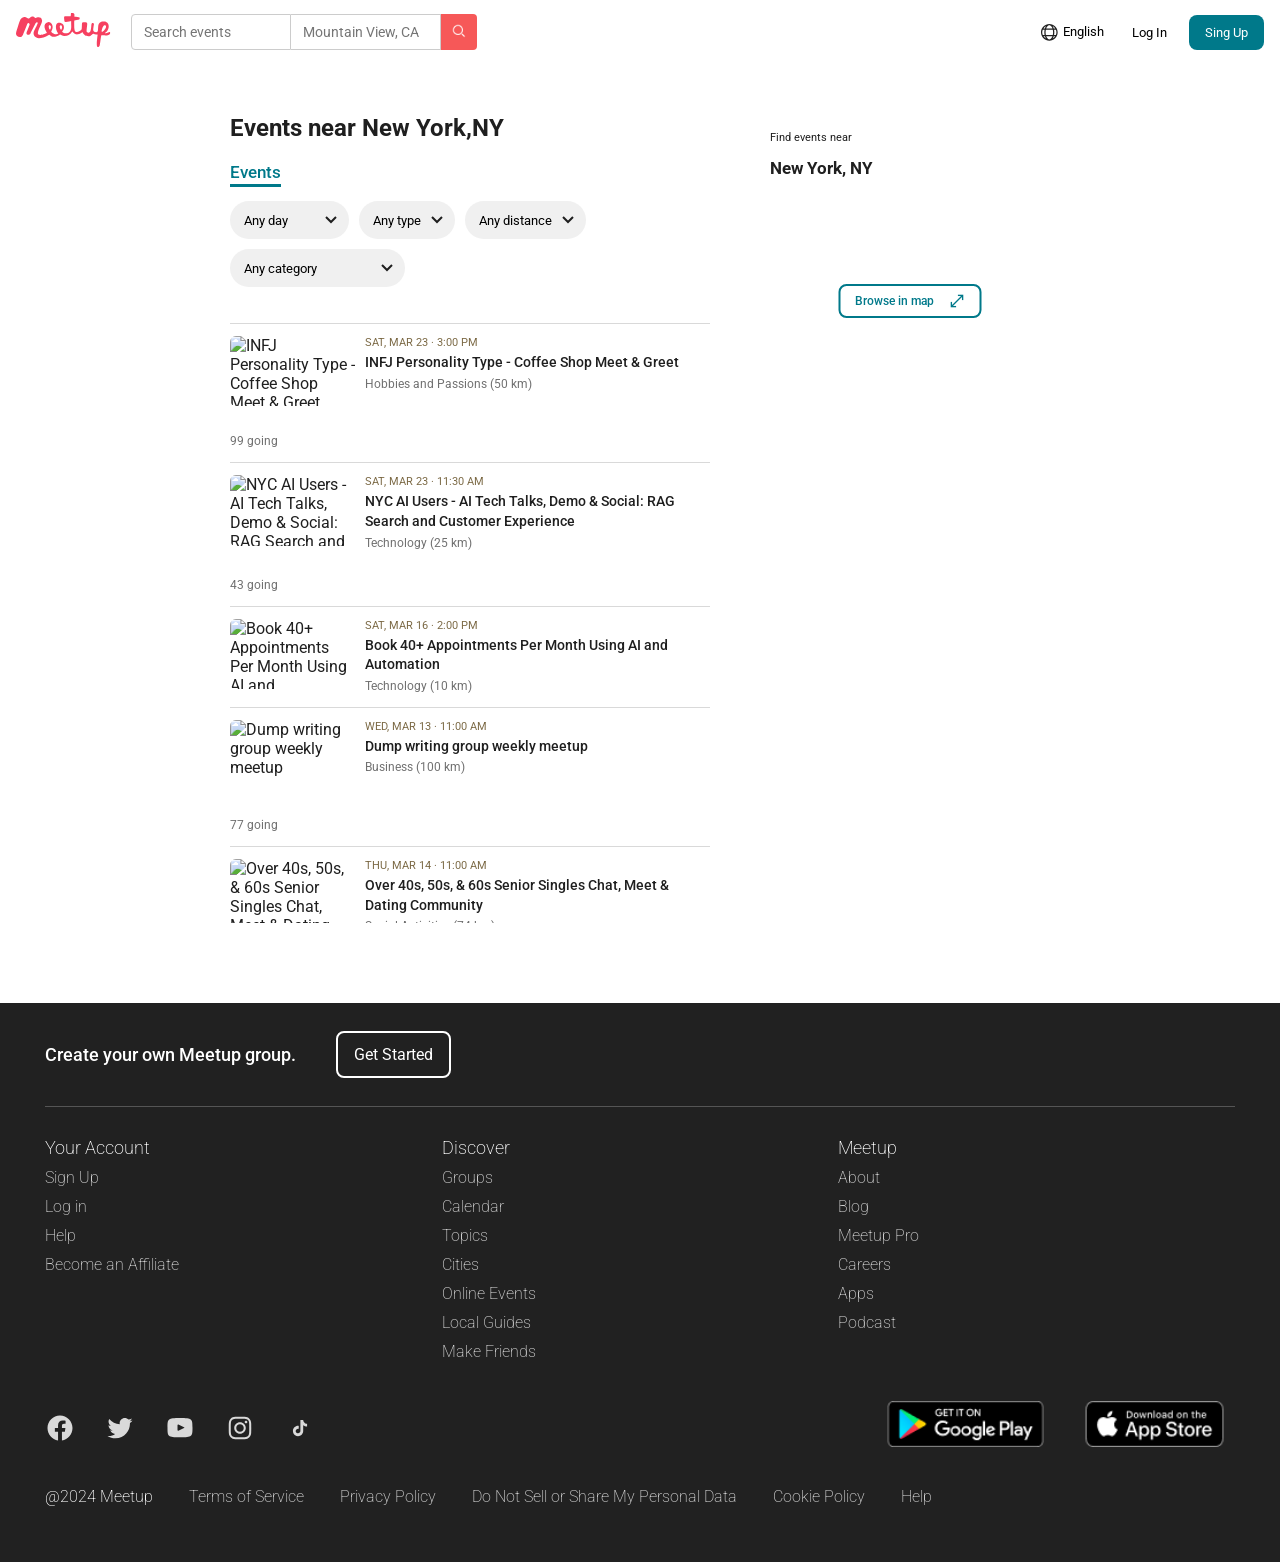
==== commit aaf2f0bf: "update navigation links and enhance event card layout; improve styles for better accessibility" ====
--- a/filterPage.html
+++ b/filterPage.html
@@ -11,13 +11,17 @@
       href="https://fonts.googleapis.com/css2?family=Oswald:wght@200..700&family=Roboto:ital,wght@0,100..900;1,100..900&display=swap"
       rel="stylesheet"
     />
+    <link
+      href="https://fonts.googleapis.com/css2?family=Material+Symbols+Outlined"
+      rel="stylesheet"
+    />
 
     <title>Document</title>
   </head>
   <body>
     <header>
       <div class="leftside">
-        <img src="assets/icons/SVG.svg" alt="logo" id="logo" />
+        <a href="index.html"><img src="assets/icons/SVG.svg" alt="logo" id="logo" /></a>
         <form class="search-bar">
           <input type="text" name="" id="" placeholder="Search events" />
           <input type="text" name="" id="" placeholder="Mountain View, CA" />
@@ -173,7 +177,6 @@
       </div>
     </footer>
 
-    <script src="scripts/filterPage.js"></script>
     <script type="module" src="scripts/filterPage.js"></script>
   </body>
 </html>
--- a/styles/styles.css
+++ b/styles/styles.css
@@ -160,11 +160,21 @@
   height: 399px;
 }
 .eventsList .event-card .event-card__image {
+  display: block;
   width: 100%;
   height: 153px;
   -o-object-fit: cover;
      object-fit: cover;
   border-radius: 10px;
+}
+.eventsList .event-card .event-card__online {
+  position: relative;
+  top: -145px;
+  left: 10px;
+}
+.eventsList .event-card .info {
+  display: flex;
+  gap: 20px;
 }
 
 .event_list {
@@ -224,6 +234,11 @@
   -o-object-fit: cover;
      object-fit: cover;
   border-radius: 10px;
+}
+.upcommingList .event-card .event-card__online {
+  position: relative;
+  top: -145px;
+  left: 10px;
 }
 
 .joinBox {
@@ -520,7 +535,7 @@
   header .leftside {
     display: contents;
   }
-  header .leftside > img {
+  header .leftside > a {
     order: 1;
   }
   header .rightside {
@@ -657,6 +672,7 @@
   }
   .eventsList .event-card .event-card__image,
   .upcommingList .event-card .event-card__image {
+    display: block;
     grid-column: 1;
     grid-row: 1/5;
     width: 96px;
--- a/styles/filter.css
+++ b/styles/filter.css
@@ -13,6 +13,7 @@
 
 main {
   grid-column: 2;
+  gap: 100px;
   grid-row: 2;
   min-width: 0;
   height: auto;
@@ -102,6 +103,12 @@
   border-radius: 6px;
 }
 
+.event-card__online {
+  position: relative;
+  top: -145px;
+  left: 10px;
+}
+
 .event-card_li .event-card__info {
   display: block;
   margin: 0;
@@ -189,8 +196,28 @@
   position: absolute;
   top: 6px;
   right: 6px;
+  display: none;
+  padding: 2px;
+  border: 0;
+  border-radius: 50%;
+  background: #fff;
+  color: #00798a;
+  cursor: pointer;
+}
+
+/* живая карта после клика на "Browse in map" */
+.map-card__map--active .map-card__image {
+  pointer-events: auto;
+  filter: none;
+  opacity: 1;
+}
+
+.map-card__map--active .map-card__close {
   display: flex;
-  color: #00798a;
+}
+
+.map-card__map--active .map-card__browse {
+  display: none;
 }
 
 .map-card__close .material-symbols-outlined {
@@ -213,6 +240,7 @@
   font-size: 12px;
   font-weight: 500;
   white-space: nowrap;
+  cursor: pointer;
 }
 
 .map-card__browse .material-symbols-outlined {
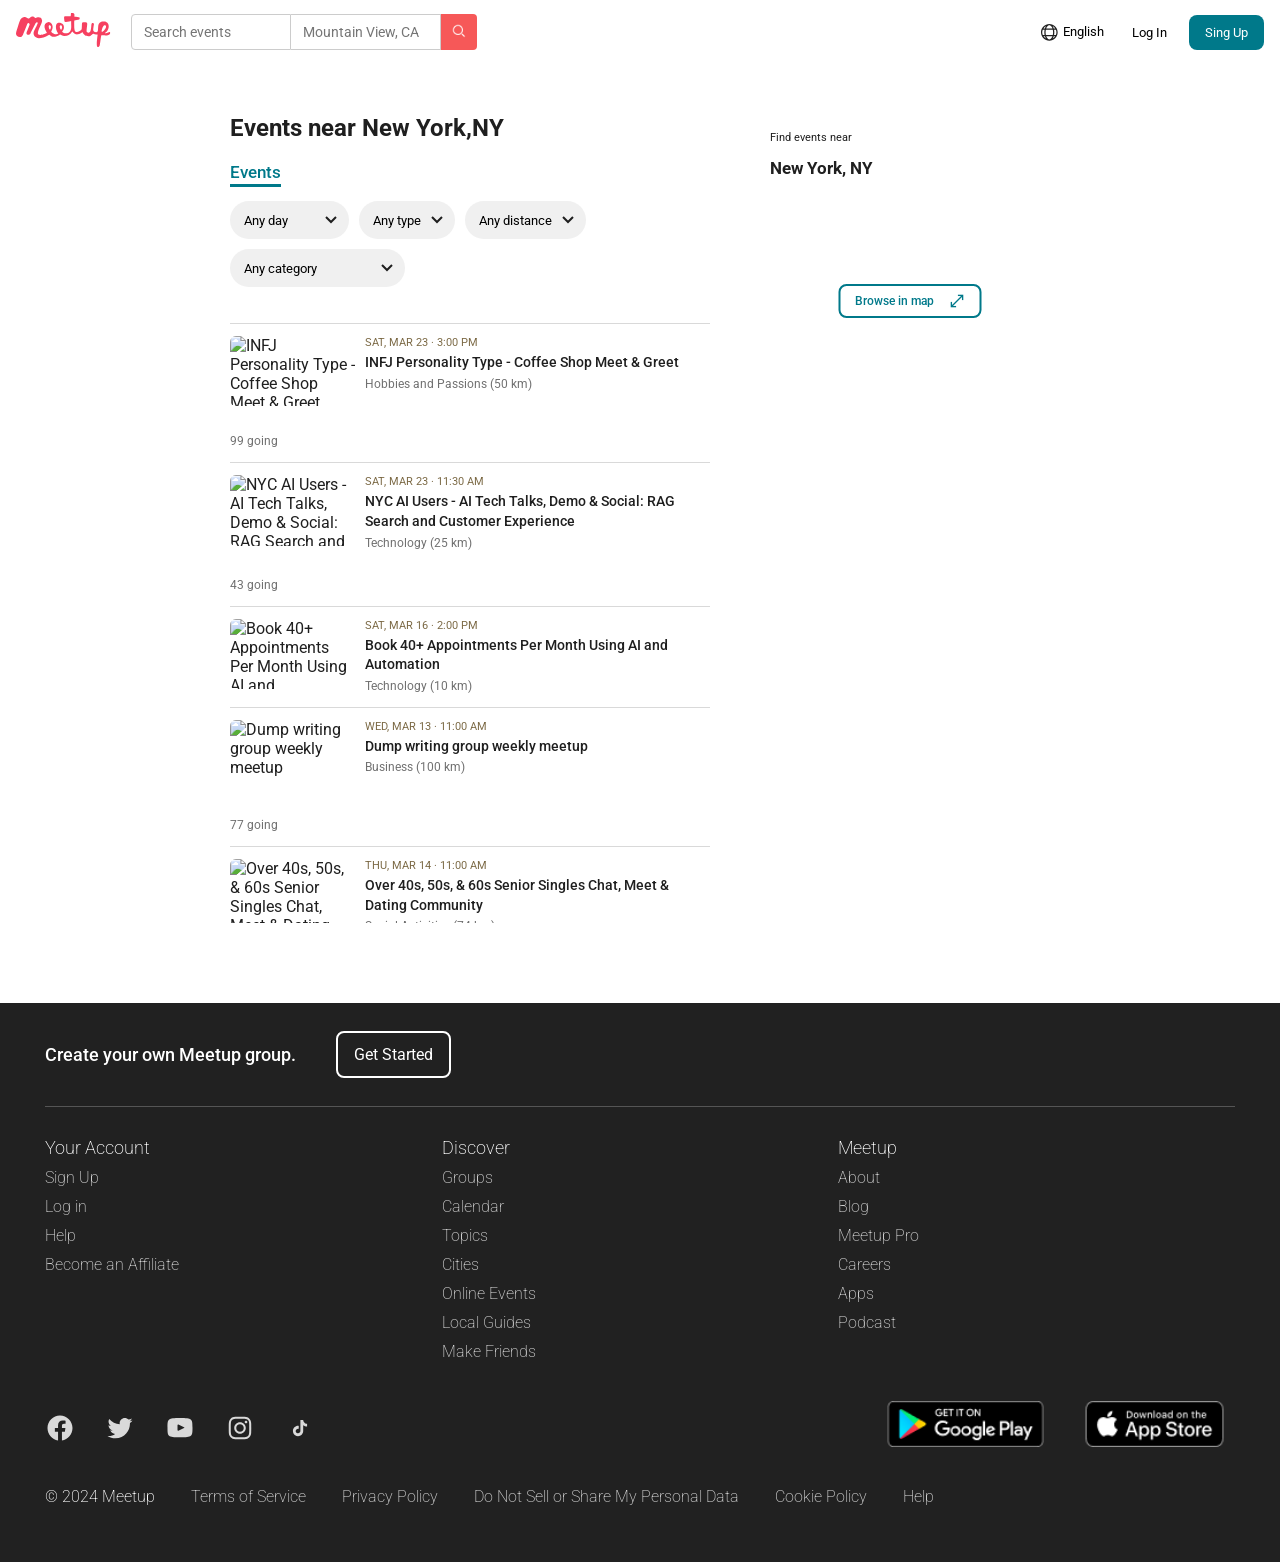
==== commit ab09e7f4: "final commit" ====
--- a/filterPage.html
+++ b/filterPage.html
@@ -167,7 +167,7 @@
       </div>
       <div class="lastList">
         <ul>
-          <li>@2024 Meetup</li>
+          <li>&copy; 2024 Meetup</li>
           <li>Terms of Service</li>
           <li>Privacy Policy</li>
           <li>Do Not Sell or Share My Personal Data</li>
--- a/styles/styles.css
+++ b/styles/styles.css
@@ -1,4 +1,3 @@
-@charset "UTF-8";
 * {
   box-sizing: border-box;
   font-family: "Roboto", sans-serif;
@@ -163,8 +162,7 @@
   display: block;
   width: 100%;
   height: 153px;
-  -o-object-fit: cover;
-     object-fit: cover;
+  object-fit: cover;
   border-radius: 10px;
 }
 .eventsList .event-card .event-card__online {
@@ -172,9 +170,15 @@
   top: -145px;
   left: 10px;
 }
-.eventsList .event-card .info {
-  display: flex;
-  gap: 20px;
+.event-card__info.event-card__attendees,
+.event-card__info.event-card__price {
+  display: inline-flex;
+}
+.event-card__attendees {
+  margin-right: 20px;
+}
+.event-card__type {
+  display: none;
 }
 
 .event_list {
@@ -231,8 +235,7 @@
 .upcommingList .event-card .event-card__image {
   width: 100%;
   height: 153px;
-  -o-object-fit: cover;
-     object-fit: cover;
+  object-fit: cover;
   border-radius: 10px;
 }
 .upcommingList .event-card .event-card__online {
@@ -493,7 +496,6 @@
   font-weight: 700;
 }
 
-/* вкладка "Events" */
 .events > h3 {
   display: inline-block;
   margin: 0 0 16px;
@@ -508,7 +510,6 @@
   max-width: 592px;
 }
 
-/* Адаптив */
 @media (max-width: 1024px) {
   .map-card {
     width: 240px;
@@ -520,17 +521,164 @@
 @media (max-width: 768px) {
   .map-card {
     display: none;
-  } /* в мобильном макете карты нет */
+  }
+}
+@media (max-width: 1240px) {
+  main {
+    padding: 0 24px;
+  }
+  .cities_box {
+    gap: 24px;
+  }
+  .city_card {
+    flex: 1;
+    min-width: 0;
+  }
+  .city_card img {
+    width: 100%;
+    max-width: 205px;
+    height: auto;
+  }
+  .two_box_section {
+    gap: 24px;
+  }
+  .container {
+    flex: 1;
+    width: auto;
+  }
+  .frendshipsPosts {
+    gap: 24px;
+  }
+  .frendshipsPosts .post {
+    flex: 1;
+    min-width: 0;
+  }
+  .frendshipsPosts .post img {
+    width: 100%;
+    height: auto;
+    aspect-ratio: 2/1;
+    object-fit: cover;
+  }
+  .frendshipsPosts .post p {
+    width: auto;
+  }
+  footer {
+    height: auto;
+    padding: 0 24px 32px;
+  }
+  .lastList ul {
+    flex-wrap: wrap;
+    gap: 12px 36px;
+  }
+}
+@media (min-width: 768px) and (max-width: 1024px) {
+  header .rightside {
+    gap: 10px;
+  }
+  .search-bar input:first-child {
+    width: 140px;
+  }
+  .search-bar input:nth-child(2) {
+    width: 120px;
+  }
+  .mainBlock {
+    gap: 32px;
+    padding-top: 24px;
+  }
+  .mainBlock .textButtonBlock,
+  .mainBlock .imageBox {
+    flex: 1;
+  }
+  .mainBlock h1 {
+    font-size: 30px;
+  }
+  .eventsList {
+    grid-template-columns: repeat(3, 1fr);
+    grid-template-rows: none;
+    gap: 24px 16px;
+    height: auto;
+  }
+  .eventsList .event-card {
+    height: auto;
+  }
+  .eventsList .event-card:nth-child(n+7) {
+    display: none;
+  }
+  .joinBox {
+    align-items: center;
+    gap: 24px;
+    max-height: none;
+    padding: 24px 30px;
+  }
+  .joinBox > img {
+    max-width: 40%;
+    height: auto;
+  }
+  .boxes,
+  .cities_box {
+    flex-wrap: wrap;
+    gap: 16px 24px;
+  }
+  .two_box_section {
+    gap: 20px;
+  }
+  .container {
+    flex: 1;
+    width: auto;
+    height: auto;
+    padding-bottom: 20px;
+  }
+  .cities_box {
+    flex-wrap: nowrap;
+    gap: 16px;
+  }
+  .city_card {
+    flex: 1;
+    max-width: 160px;
+    width: auto;
+    height: auto;
+    margin-top: 24px;
+  }
+  .city_card img {
+    width: 100%;
+    height: auto;
+  }
+  .city_card p {
+    margin-top: 16px;
+  }
+  .frendshipsPosts {
+    gap: 16px;
+    margin-bottom: 48px;
+  }
+  .frendshipsPosts .post h3 {
+    font-size: 16px;
+  }
+  .frendshipsPosts .post p {
+    font-size: 14px;
+  }
+  .first_footerBlock {
+    gap: 24px;
+  }
+  .second_footerBlock li {
+    font-size: 14px;
+  }
+  .second_footerBlock li:first-child {
+    font-size: 16px;
+  }
+  .footer_socialMedia {
+    flex-wrap: wrap;
+    gap: 24px;
+  }
+  .footer_socialMedia ul {
+    gap: 20px;
+  }
 }
 @media (max-width: 767px) {
-  /* ---------- header ---------- */
   header {
     height: auto;
     flex-wrap: wrap;
     row-gap: 12px;
     padding: 12px 16px;
-    /* .leftside "растворяем" (display: contents), чтобы логотип, правые кнопки
-       и поиск стали соседями: логотип и кнопки в первой строке, поиск во второй */
   }
   header .leftside {
     display: contents;
@@ -552,9 +700,6 @@
     min-width: 0;
     height: 40px;
   }
-  .search-bar {
-    /* поле города на мобильной версии скрыто */
-  }
   .search-bar input:nth-child(2) {
     display: none;
   }
@@ -562,14 +707,18 @@
     width: 40px;
     height: 40px;
   }
-  /* ---------- общие отступы и заголовки ---------- */
   main {
+    max-width: 560px;
     padding: 0 16px;
+  }
+  .categories,
+  .instruction {
+    text-align: center;
   }
   .eventBar h2,
   .headerUpEvents h2 {
     margin: 0;
-    font-size: 18px;
+    font-size: 24px;
   }
   .joinBox h2,
   .categories h2,
@@ -579,12 +728,12 @@
     margin: 0 0 12px;
     font-size: 18px;
   }
-  /* ---------- hero ---------- */
   .mainBlock {
     flex-direction: column;
-    align-items: flex-start;
+    align-items: center;
     gap: 16px;
     padding-top: 24px;
+    text-align: center;
   }
   .textButtonBlock {
     max-width: 100%;
@@ -597,9 +746,6 @@
     margin: 0;
     font-size: 12px;
   }
-  .textButtonBlock {
-    /* в макете кнопки Join Meetup в hero нет */
-  }
   .textButtonBlock .btn {
     display: none;
   }
@@ -610,23 +756,25 @@
     width: 100%;
     max-width: 260px;
   }
-  /* ---------- Events near / Upcoming online events ---------- */
   .eventBar {
+    justify-content: flex-start;
     margin-top: 32px;
+    margin-bottom: 16px;
   }
   .eventLeft {
     flex-wrap: wrap;
-    gap: 8px 12px;
+    justify-content: flex-start;
+    gap: 8px 14px;
   }
   .eventsAddres {
     width: auto;
-    height: 32px;
+    height: 40px;
     padding: 0 12px;
-    gap: 8px;
+    gap: 24px;
   }
   .eventsAddres p {
     margin: 0;
-    font-size: 14px;
+    font-size: 16px;
   }
   .eventsAddres img {
     width: 16px;
@@ -640,10 +788,10 @@
     margin-top: 40px;
   }
   .headerUpEvents {
-    height: auto;
-    margin-bottom: 8px;
-  }
-  /* оба списка: вертикальная колонка карточек "картинка слева, текст справа" */
+    justify-content: flex-start;
+    height: auto;
+    margin-bottom: 16px;
+  }
   .eventsList,
   .upcommingList {
     display: flex;
@@ -655,16 +803,14 @@
   .eventsList .event-card,
   .upcommingList .event-card {
     display: grid;
-    grid-template-columns: 96px 1fr;
-    -moz-column-gap: 12px;
-         column-gap: 12px;
+    grid-template-columns: 130px 1fr;
+    column-gap: 16px;
     align-content: start;
     flex-shrink: 0;
     width: 100%;
     height: auto;
-    padding: 12px 0;
-    border-top: 1px solid #e6e6e6;
-    /* на мобильной версии показываем только первые три карточки */
+    padding: 16px 0;
+    border-bottom: 1px solid #e6e6e6;
   }
   .eventsList .event-card:nth-child(n+4),
   .upcommingList .event-card:nth-child(n+4) {
@@ -674,54 +820,66 @@
   .upcommingList .event-card .event-card__image {
     display: block;
     grid-column: 1;
-    grid-row: 1/5;
-    width: 96px;
-    height: 64px;
+    grid-row: 1 / 5;
+    width: 130px;
+    height: auto;
+    aspect-ratio: 16 / 9;
     border-radius: 8px;
   }
-  .eventsList .event-card,
-  .upcommingList .event-card {
-    /* дата идёт первой, как в макете */
-  }
-  .eventsList .event-card .event-card__category + .event-card__info,
-  .upcommingList .event-card .event-card__category + .event-card__info {
+  .eventsList .event-card .event-card__online,
+  .upcommingList .event-card .event-card__online,
+  .eventsList .event-card .event-card__price,
+  .upcommingList .event-card .event-card__price,
+  .eventsList .event-card .event-card__info img,
+  .upcommingList .event-card .event-card__info img {
+    display: none;
+  }
+  .eventsList .event-card .event-card__date,
+  .upcommingList .event-card .event-card__date {
+    grid-column: 2;
     grid-row: 1;
-    color: #7c6f50;
+    margin: 0 0 6px;
+    color: #7c6a46;
+    font-size: 13px;
     font-weight: 500;
   }
   .eventsList .event-card .event-card__title,
   .upcommingList .event-card .event-card__title {
     grid-column: 2;
     grid-row: 2;
-    margin: 0 0 4px;
-    font-size: 14px;
+    margin: 0 0 6px;
+    font-size: 15px;
+    font-weight: 500;
+    line-height: 1.3;
   }
   .eventsList .event-card .event-card__category,
   .upcommingList .event-card .event-card__category {
     grid-column: 2;
     grid-row: 3;
+    margin: 0 0 4px;
+    color: #707070;
+    font-size: 14px;
+  }
+  .eventsList .event-card .event-card__type,
+  .upcommingList .event-card .event-card__type {
+    grid-column: 2;
+    grid-row: 4;
+    display: flex;
+    align-items: center;
+    gap: 6px;
     margin: 0;
     color: #707070;
-    font-size: 12px;
-  }
-  .eventsList .event-card .event-card__info + .event-card__info,
-  .upcommingList .event-card .event-card__info + .event-card__info {
-    grid-row: 4;
+    font-size: 13px;
+    font-weight: 500;
+  }
+  .eventsList .event-card .event-card__attendees,
+  .upcommingList .event-card .event-card__attendees {
+    grid-column: 2;
+    grid-row: 5;
+    margin: 30px 0 0;
     color: #707070;
-    font-weight: 400;
-  }
-  .eventsList .event-card .event-card__info,
-  .upcommingList .event-card .event-card__info {
-    grid-column: 2;
-    margin: 4px 0 0;
-    font-size: 12px;
-  }
-  .eventsList .event-card .event-card__info img,
-  .upcommingList .event-card .event-card__info img {
-    display: none;
-  }
-  /* ---------- Join Meetup ---------- */
-  /* блок на всю ширину экрана: компенсируем padding у main */
+    font-size: 14px;
+  }
   .joinMeetUp {
     margin: 40px -16px 0;
   }
@@ -729,9 +887,10 @@
     flex-direction: column;
     max-height: none;
     height: auto;
-    padding: 16px;
+    align-items: center;
+    padding: 24px 16px;
     border-radius: 0;
-    /* .boxLeft "растворяем", чтобы поставить картинку между заголовком и текстом */
+    text-align: center;
   }
   .joinBox .boxLeft {
     display: contents;
@@ -755,44 +914,49 @@
     order: 4;
     width: 100%;
   }
-  /* ---------- Explore top categories ---------- */
   .categories {
     margin-top: 40px;
   }
   .boxes {
     flex-wrap: wrap;
-    justify-content: flex-start;
-  }
-  /* ---------- Popular cities ---------- */
+    justify-content: center;
+    gap: 12px;
+  }
+  .boxes .box {
+    width: calc(50% - 6px);
+    max-width: 160px;
+  }
   .cities {
     margin-top: 40px;
   }
   .cities .citiesBox_text {
     margin: 0;
     font-size: 12px;
+    line-height: 2;
   }
   .cities_box {
-    flex-wrap: wrap;
-    justify-content: center;
-    gap: 0 16px;
+    display: grid;
+    grid-template-columns: repeat(2, 1fr);
+    gap: 24px 24px;
+    margin-top: 8px;
   }
   .city_card {
-    width: 155px;
-    height: auto;
-    margin-top: 24px;
+    width: auto;
+    height: auto;
+    margin-top: 0;
   }
   .city_card img {
-    width: 155px;
-    height: 155px;
+    width: 100%;
+    max-width: 210px;
+    height: auto;
+    aspect-ratio: 1;
     border-radius: 50%;
-    -o-object-fit: cover;
-       object-fit: cover;
+    object-fit: cover;
   }
   .city_card p {
-    margin: 12px 0 0;
-    font-size: 14px;
-  }
-  /* ---------- How Meetup works ---------- */
+    margin: 20px 0 0;
+    font-size: 16px;
+  }
   .instruction {
     margin-top: 40px;
   }
@@ -804,6 +968,7 @@
     width: 100%;
     height: auto;
     padding-bottom: 16px;
+    text-align: left;
   }
   .container img {
     flex-shrink: 0;
@@ -828,7 +993,6 @@
     font-size: 12px;
     font-weight: 500;
   }
-  /* ---------- Friendships ---------- */
   .frendships {
     margin-top: 40px;
   }
@@ -848,8 +1012,7 @@
     width: 100%;
     height: auto;
     aspect-ratio: 2/1;
-    -o-object-fit: cover;
-       object-fit: cover;
+    object-fit: cover;
     border-radius: 8px;
   }
   .frendshipsPosts .post h3 {
@@ -866,29 +1029,62 @@
     font-size: 12px;
     font-weight: 500;
   }
-  /* ---------- footer (макета для мобильной версии не было, сделано базово) ---------- */
   footer {
     height: auto;
-    padding: 0 16px 24px;
+    padding: 24px 16px 40px;
   }
   .first_footerBlock {
-    flex-wrap: wrap;
+    justify-content: space-between;
     gap: 16px;
+    padding: 0;
+    border-bottom: 0;
+  }
+  .first_footerBlock p {
+    font-size: 16px;
+  }
+  .first_footerBlock button {
+    flex-shrink: 0;
+    padding: 12px 16px;
   }
   .second_footerBlock {
-    flex-direction: column;
-    gap: 24px;
+    gap: 8px;
+    margin-top: 32px;
+    padding-top: 30px;
+    border-top: 1px solid #555;
+  }
+  .second_footerBlock li {
+    margin-bottom: 14px;
+    font-size: 14px;
+  }
+  .second_footerBlock li:first-child {
+    margin-bottom: 16px;
+    font-size: 16px;
   }
   .footer_socialMedia {
     flex-direction: column;
     align-items: flex-start;
-    gap: 24px;
+    margin-top: 24px;
+  }
+  .footer_socialMedia::before {
+    content: "Follow us";
+    margin-bottom: 20px;
+    font-size: 16px;
   }
   .footer_socialMedia ul {
-    gap: 20px;
-  }
-  .lastList ul {
-    flex-wrap: wrap;
-    gap: 12px 24px;
-  }
-}/*# sourceMappingURL=styles.css.map */+    gap: 50px;
+  }
+  .footer_socialMedia .apps {
+    display: none;
+  }
+  .lastList {
+    margin-top: 60px;
+  }
+  .lastList li {
+    color: white;
+  }
+  .lastList li:not(:first-child) {
+    display: none;
+  }
+}
+
+/*# sourceMappingURL=styles.css.map */
--- a/styles/filter.css
+++ b/styles/filter.css
@@ -205,7 +205,6 @@
   cursor: pointer;
 }
 
-/* живая карта после клика на "Browse in map" */
 .map-card__map--active .map-card__image {
   pointer-events: auto;
   filter: none;
@@ -273,13 +272,19 @@
 }
 
 @media (max-width: 768px) {
-  /* одна колонка: grid на body больше не нужен */
   body {
     display: block;
   }
 
   main {
+    max-width: 560px;
+    margin: 0 auto;
     padding: 24px 16px 40px;
+  }
+
+  main > h2,
+  .events {
+    text-align: left;
   }
 
   aside {
@@ -295,7 +300,6 @@
     font-size: 20px;
   }
 
-  /* Фильтры в одну строку с горизонтальным скроллом */
   .filters {
     flex-wrap: nowrap;
     gap: 14px;
